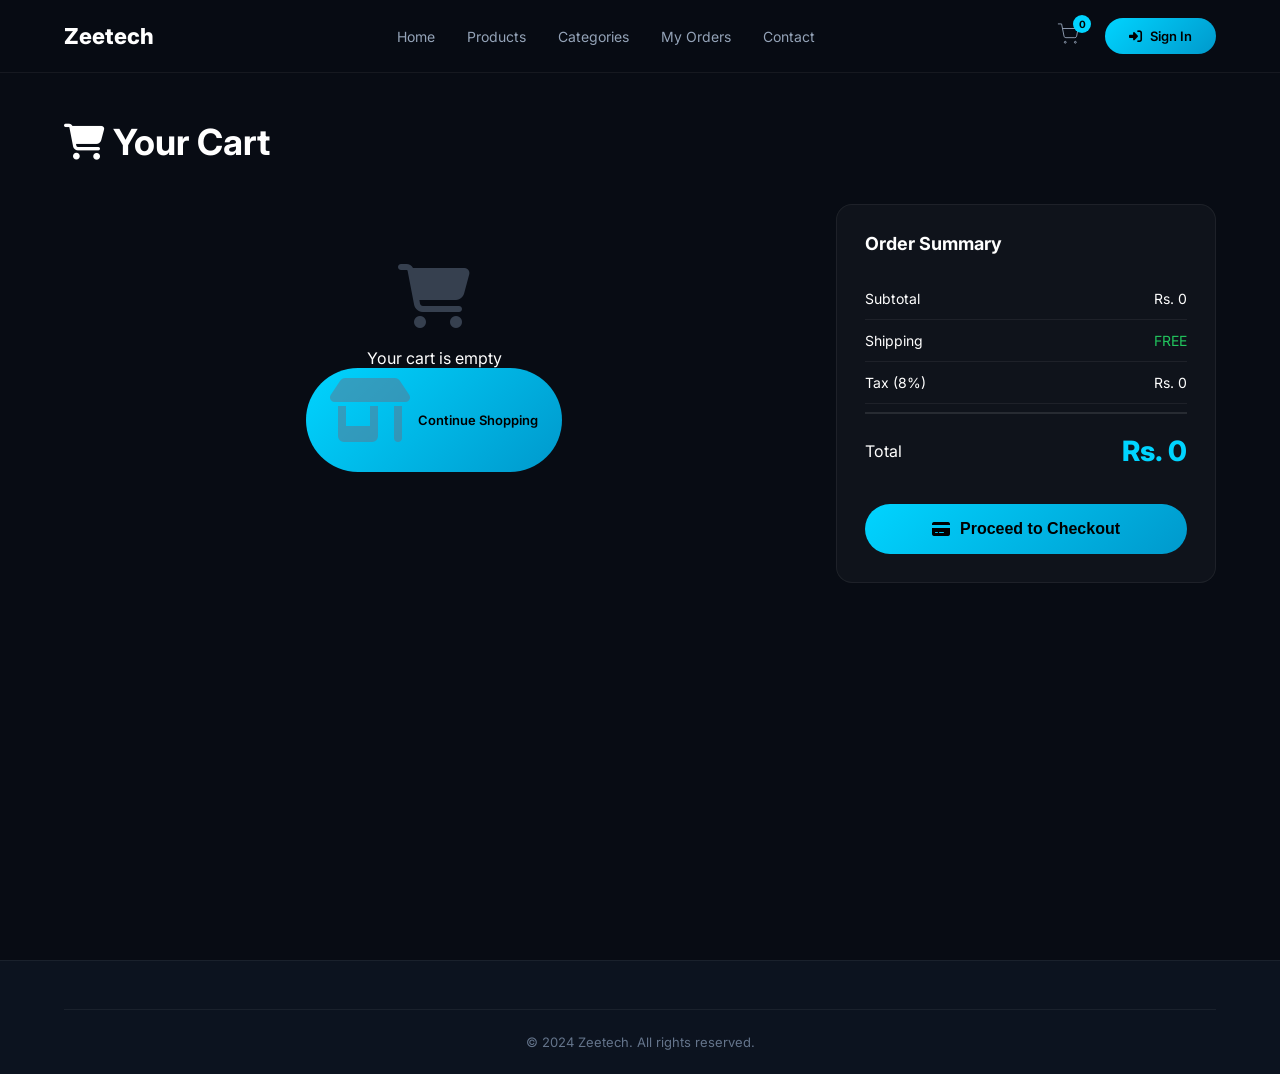
==== cart.html @ bff0a995 "1" ====
<!DOCTYPE html>
<html lang="en">
<head>
  <meta charset="UTF-8">
  <meta name="viewport" content="width=device-width, initial-scale=1.0">
  <title>Cart - Zeetech</title>
  <link rel="preconnect" href="https://fonts.googleapis.com">
  <link href="https://fonts.googleapis.com/css2?family=Inter:wght@400;500;600;700;800&display=swap" rel="stylesheet">
  <link rel="stylesheet" href="https://cdnjs.cloudflare.com/ajax/libs/font-awesome/6.5.1/css/all.min.css">
  <style>
    * {
      margin: 0;
      padding: 0;
      box-sizing: border-box;
    }

    :root {
      --bg-primary: #080c14;
      --accent-cyan: #00d4ff;
      --text-primary: #fff;
      --text-secondary: #94a3b8;
      --text-muted: #64748b;
      --border-subtle: rgba(255, 255, 255, 0.06);
      --border-medium: rgba(255, 255, 255, 0.1);
      --danger: #ef4444;
      --success: #22c55e;
      --radius-md: 12px;
      --radius-lg: 16px;
      --radius-xl: 20px;
      --radius-full: 9999px;
    }

    body {
      font-family: 'Inter', sans-serif;
      background: var(--bg-primary);
      color: var(--text-primary);
      overflow-x: hidden;
    }

    .container {
      max-width: 1200px;
      margin: 0 auto;
      padding: 0 24px;
    }

    /* ===== NAVBAR ===== */
    .navbar {
      position: fixed;
      top: 0;
      left: 0;
      right: 0;
      background: rgba(8, 12, 20, 0.95);
      backdrop-filter: blur(20px);
      border-bottom: 1px solid var(--border-subtle);
      z-index: 1000;
    }

    .navbar-inner {
      display: flex;
      align-items: center;
      justify-content: space-between;
      height: 72px;
    }

    .nav-logo {
      font-size: 22px;
      font-weight: 800;
      color: var(--text-primary);
      text-decoration: none;
    }

    .nav-links {
      display: flex;
      gap: 32px;
      list-style: none;
    }

    .nav-links a {
      font-size: 14px;
      color: var(--text-secondary);
      text-decoration: none;
      transition: color 0.2s;
    }

    .nav-links a:hover {
      color: var(--text-primary);
    }

    .nav-actions {
      display: flex;
      gap: 16px;
      align-items: center;
    }

    .nav-cart {
      position: relative;
      color: var(--text-secondary);
      text-decoration: none;
    }

    .cart-badge {
      position: absolute;
      top: -8px;
      right: -12px;
      width: 18px;
      height: 18px;
      background: var(--accent-cyan);
      color: #000;
      font-size: 10px;
      font-weight: 700;
      border-radius: 50%;
      display: flex;
      align-items: center;
      justify-content: center;
    }

    .btn {
      padding: 10px 24px;
      font-size: 13px;
      font-weight: 600;
      border-radius: var(--radius-full);
      text-decoration: none;
      cursor: pointer;
      transition: all 0.2s;
      border: none;
      display: inline-flex;
      align-items: center;
      gap: 8px;
    }

    .btn-primary {
      background: linear-gradient(135deg, #00d4ff, #0099cc);
      color: #000;
    }

    .btn-primary:hover {
      transform: translateY(-2px);
      box-shadow: 0 6px 20px rgba(0, 212, 255, 0.4);
    }

    /* ===== CART PAGE ===== */
    .cart-page {
      padding: 120px 0 80px;
      min-height: 100vh;
    }

    .cart-header {
      margin-bottom: 40px;
    }

    .cart-header h1 {
      font-size: 36px;
      font-weight: 700;
      margin-bottom: 8px;
    }

    .cart-grid {
      display: grid;
      grid-template-columns: 1fr 380px;
      gap: 32px;
    }

    /* Cart Items */
    .cart-items {
      display: flex;
      flex-direction: column;
      gap: 20px;
    }

    .cart-item {
      display: grid;
      grid-template-columns: 120px 1fr auto;
      gap: 20px;
      background: rgba(255, 255, 255, 0.03);
      border: 1px solid var(--border-subtle);
      border-radius: var(--radius-lg);
      padding: 20px;
      transition: all 0.3s;
    }

    .cart-item:hover {
      background: rgba(255, 255, 255, 0.06);
      border-color: var(--border-medium);
    }

    .cart-item-image {
      width: 120px;
      height: 120px;
      border-radius: var(--radius-md);
      overflow: hidden;
      background: #1a1f2e;
    }

    .cart-item-image img {
      width: 100%;
      height: 100%;
      object-fit: cover;
    }

    .cart-item-details {
      display: flex;
      flex-direction: column;
      justify-content: space-between;
    }

    .cart-item-title {
      font-size: 16px;
      font-weight: 600;
      margin-bottom: 6px;
    }

    .cart-item-price {
      font-size: 20px;
      font-weight: 700;
      color: var(--accent-cyan);
    }

    .cart-item-bottom {
      display: flex;
      justify-content: space-between;
      align-items: center;
      margin-top: 10px;
    }

    .qty-control {
      display: flex;
      background: rgba(255, 255, 255, 0.05);
      border: 1px solid var(--border-subtle);
      border-radius: var(--radius-full);
      overflow: hidden;
    }

    .qty-control button {
      width: 32px;
      height: 32px;
      background: transparent;
      border: none;
      color: var(--text-secondary);
      cursor: pointer;
      font-size: 16px;
    }

    .qty-control button:hover {
      color: var(--text-primary);
      background: rgba(255, 255, 255, 0.05);
    }

    .qty-control span {
      min-width: 32px;
      text-align: center;
      font-size: 14px;
      font-weight: 600;
    }

    .btn-remove {
      width: 36px;
      height: 36px;
      border-radius: var(--radius-md);
      background: transparent;
      border: 1px solid var(--border-subtle);
      color: var(--text-muted);
      cursor: pointer;
      display: flex;
      align-items: center;
      justify-content: center;
    }

    .btn-remove:hover {
      background: rgba(239, 68, 68, 0.1);
      border-color: var(--danger);
      color: var(--danger);
    }

    /* Order Summary */
    .order-summary {
      background: rgba(255, 255, 255, 0.03);
      border: 1px solid var(--border-subtle);
      border-radius: var(--radius-lg);
      padding: 28px;
      position: sticky;
      top: 100px;
    }

    .order-summary h3 {
      font-size: 18px;
      font-weight: 700;
      margin-bottom: 24px;
    }

    .summary-row {
      display: flex;
      justify-content: space-between;
      padding: 12px 0;
      font-size: 14px;
      border-bottom: 1px solid var(--border-subtle);
    }

    .summary-total {
      display: flex;
      justify-content: space-between;
      align-items: center;
      padding: 20px 0;
      margin-top: 8px;
      border-top: 2px solid var(--border-medium);
    }

    .summary-total-value .price {
      font-size: 28px;
      font-weight: 800;
      color: var(--accent-cyan);
    }

    .btn-checkout {
      width: 100%;
      padding: 16px;
      background: linear-gradient(135deg, #00d4ff, #0099cc);
      color: #000;
      border: none;
      border-radius: var(--radius-full);
      font-size: 16px;
      font-weight: 700;
      cursor: pointer;
      margin-top: 16px;
      display: flex;
      align-items: center;
      justify-content: center;
      gap: 10px;
    }

    .btn-checkout:hover {
      transform: translateY(-2px);
      box-shadow: 0 8px 25px rgba(0, 212, 255, 0.4);
    }

    /* ===== PAYMENT MODAL ===== */
    .modal-overlay {
      position: fixed;
      top: 0;
      left: 0;
      width: 100%;
      height: 100%;
      background: rgba(0, 0, 0, 0.85);
      backdrop-filter: blur(10px);
      z-index: 2000;
      display: flex;
      align-items: center;
      justify-content: center;
      opacity: 0;
      visibility: hidden;
      transition: all 0.3s ease;
    }

    .modal-overlay.active {
      opacity: 1;
      visibility: visible;
    }

    .payment-modal {
      background: linear-gradient(135deg, #0d1520 0%, #0a0f1a 100%);
      border: 1px solid var(--border-medium);
      border-radius: 24px;
      max-width: 500px;
      width: 90%;
      max-height: 85vh;
      overflow-y: auto;
      transform: scale(0.9);
      transition: transform 0.3s ease;
    }

    .modal-overlay.active .payment-modal {
      transform: scale(1);
    }

    .modal-header {
      padding: 24px 24px 0 24px;
      text-align: center;
      border-bottom: 1px solid var(--border-subtle);
      padding-bottom: 20px;
    }

    .modal-header h2 {
      font-size: 24px;
      font-weight: 700;
    }

    .modal-header p {
      color: var(--text-secondary);
      font-size: 14px;
      margin-top: 5px;
    }

    .payment-methods {
      padding: 20px 24px;
    }

    .payment-option {
      background: rgba(255, 255, 255, 0.03);
      border: 1px solid var(--border-subtle);
      border-radius: 16px;
      padding: 16px;
      margin-bottom: 12px;
      cursor: pointer;
      transition: all 0.3s;
      display: flex;
      align-items: center;
      gap: 15px;
    }

    .payment-option:hover {
      background: rgba(0, 212, 255, 0.05);
      border-color: var(--accent-cyan);
    }

    .payment-option.selected {
      background: rgba(0, 212, 255, 0.1);
      border-color: var(--accent-cyan);
      box-shadow: 0 0 0 2px rgba(0, 212, 255, 0.2);
    }

    .payment-option-icon {
      width: 50px;
      height: 50px;
      background: rgba(0, 212, 255, 0.1);
      border-radius: 50%;
      display: flex;
      align-items: center;
      justify-content: center;
      font-size: 24px;
    }

    .payment-option-info h4 {
      font-size: 16px;
      font-weight: 600;
      margin-bottom: 4px;
    }

    .payment-option-info p {
      font-size: 12px;
      color: var(--text-muted);
    }

    .radio-custom {
      margin-left: auto;
      width: 20px;
      height: 20px;
      border: 2px solid var(--border-medium);
      border-radius: 50%;
      display: flex;
      align-items: center;
      justify-content: center;
    }

    .payment-option.selected .radio-custom {
      border-color: var(--accent-cyan);
    }

    .payment-option.selected .radio-custom::after {
      content: '';
      width: 10px;
      height: 10px;
      background: var(--accent-cyan);
      border-radius: 50%;
    }

    /* Payment Details Form */
    .payment-details {
      padding: 0 24px 20px 24px;
      display: none;
    }

    .payment-details.active {
      display: block;
    }

    .form-group {
      margin-bottom: 15px;
    }

    .form-group label {
      display: block;
      font-size: 13px;
      font-weight: 500;
      margin-bottom: 6px;
      color: var(--text-secondary);
    }

    .form-group input, .form-group select {
      width: 100%;
      padding: 12px 14px;
      background: rgba(255, 255, 255, 0.05);
      border: 1px solid var(--border-subtle);
      border-radius: 12px;
      color: var(--text-primary);
      font-size: 14px;
      outline: none;
    }

    .form-group input:focus, .form-group select:focus {
      border-color: var(--accent-cyan);
    }

    .card-row {
      display: grid;
      grid-template-columns: 1fr 1fr;
      gap: 12px;
    }

    .modal-buttons {
      padding: 0 24px 28px 24px;
      display: flex;
      gap: 12px;
    }

    .modal-buttons button {
      flex: 1;
      justify-content: center;
    }

    .btn-pay {
      background: linear-gradient(135deg, #00d4ff, #0099cc);
      color: #000;
    }

    .btn-cancel {
      background: transparent;
      border: 1px solid var(--border-medium);
      color: var(--text-primary);
    }

    .btn-cancel:hover {
      background: rgba(255, 255, 255, 0.05);
    }

    /* Success Modal */
    .success-modal {
      text-align: center;
    }

    .success-icon {
      width: 80px;
      height: 80px;
      background: linear-gradient(135deg, #00d4ff, #0099cc);
      border-radius: 50%;
      display: flex;
      align-items: center;
      justify-content: center;
      margin: 0 auto 20px;
    }

    .success-icon i {
      font-size: 45px;
      color: #000;
    }

    /* Empty Cart */
    .empty-cart {
      text-align: center;
      padding: 60px 20px;
    }

    .empty-cart i {
      font-size: 64px;
      color: var(--text-muted);
      margin-bottom: 20px;
      opacity: 0.5;
    }

    .footer {
      background: rgba(13, 19, 32, 0.95);
      border-top: 1px solid var(--border-subtle);
      padding: 48px 0 24px;
      margin-top: 60px;
    }

    .footer-bottom {
      text-align: center;
      color: var(--text-muted);
      font-size: 13px;
      padding-top: 24px;
      border-top: 1px solid var(--border-subtle);
    }

    @keyframes slideIn {
      from { transform: translateX(100px); opacity: 0; }
      to { transform: translateX(0); opacity: 1; }
    }

    @media (max-width: 968px) {
      .cart-grid {
        grid-template-columns: 1fr;
      }
      .nav-links {
        display: none;
      }
    }

    @media (max-width: 640px) {
      .cart-item {
        grid-template-columns: 1fr;
        text-align: center;
      }
      .cart-item-image {
        width: 100%;
        height: 160px;
        margin: 0 auto;
      }
      .cart-item-bottom {
        flex-direction: column;
        gap: 12px;
      }
    }
  </style>
</head>
<body>

  <!-- NAVBAR -->
  <nav class="navbar">
    <div class="container navbar-inner">
      <a href="index.html" class="nav-logo">Zeetech</a>
      <ul class="nav-links">
        <li><a href="index.html">Home</a></li>
        <li><a href="index.html#products">Products</a></li>
        <li><a href="index.html#categories">Categories</a></li>
        <li><a href="orders.html">My Orders</a></li>
        <li><a href="index.html#contact">Contact</a></li>
      </ul>
      <div class="nav-actions">
        <a href="cart.html" class="nav-cart">
          <svg width="22" height="22" viewBox="0 0 24 24" fill="none" stroke="currentColor">
            <circle cx="9" cy="21" r="1"/><circle cx="20" cy="21" r="1"/>
            <path d="M1 1h4l2.68 13.39a2 2 0 0 0 2 1.61h9.72a2 2 0 0 0 2-1.61L23 6H6"/>
          </svg>
          <span class="cart-badge" id="cartBadge">0</span>
        </a>
        <div style="display: flex; align-items: center; gap: 10px;">
          <span id="userNameDisplay" style="color: #00d4ff; font-weight: 500;"></span>
          <a href="login.html" class="btn btn-primary" id="authBtn"><i class="fas fa-sign-in-alt"></i> Sign In</a>
        </div>
      </div>
    </div>
  </nav>

  <!-- CART PAGE -->
  <section class="cart-page">
    <div class="container">
      <div class="cart-header">
        <h1><i class="fas fa-shopping-cart"></i> Your Cart</h1>
      </div>
      <div class="cart-grid">
        <div class="cart-items" id="cartContainer"></div>
        <div class="order-summary">
          <h3>Order Summary</h3>
          <div class="summary-row"><span>Subtotal</span><span id="subtotal">Rs. 0</span></div>
          <div class="summary-row"><span>Shipping</span><span style="color:var(--success)">FREE</span></div>
          <div class="summary-row"><span>Tax (8%)</span><span id="tax">Rs. 0</span></div>
          <div class="summary-total"><span>Total</span><div class="summary-total-value"><div class="price" id="total">Rs. 0</div></div></div>
          <button class="btn-checkout" id="checkoutBtn"><i class="fas fa-credit-card"></i> Proceed to Checkout</button>
        </div>
      </div>
    </div>
  </section>

  <!-- PAYMENT MODAL -->
  <div class="modal-overlay" id="paymentModal">
    <div class="payment-modal">
      <div class="modal-header">
        <h2><i class="fas fa-wallet"></i> Select Payment Method</h2>
        <p>Choose your preferred payment option</p>
      </div>
      
      <div class="payment-methods">
        <div class="payment-option" data-method="cod">
          <div class="payment-option-icon"><i class="fas fa-money-bill-wave"></i></div>
          <div class="payment-option-info">
            <h4>Cash on Delivery</h4>
            <p>Pay when you receive your order</p>
          </div>
          <div class="radio-custom"></div>
        </div>
        
        <div class="payment-option" data-method="easypaisa">
          <div class="payment-option-icon"><i class="fas fa-mobile-alt"></i></div>
          <div class="payment-option-info">
            <h4>EasyPaisa / JazzCash</h4>
            <p>Pay via mobile wallet</p>
          </div>
          <div class="radio-custom"></div>
        </div>
        
        <div class="payment-option" data-method="bank">
          <div class="payment-option-icon"><i class="fas fa-university"></i></div>
          <div class="payment-option-info">
            <h4>Bank Transfer</h4>
            <p>Direct bank transfer</p>
          </div>
          <div class="radio-custom"></div>
        </div>
        
        <div class="payment-option" data-method="card">
          <div class="payment-option-icon"><i class="fas fa-credit-card"></i></div>
          <div class="payment-option-info">
            <h4>Credit / Debit Card</h4>
            <p>Visa, Mastercard, UnionPay</p>
          </div>
          <div class="radio-custom"></div>
        </div>
      </div>
      
      <!-- EasyPaisa Details -->
      <div class="payment-details" id="easypaisaDetails">
        <div class="form-group">
          <label>EasyPaisa / JazzCash Number</label>
          <input type="tel" id="mobileNumber" placeholder="03XX-XXXXXXX">
        </div>
      </div>
      
      <!-- Bank Transfer Details -->
      <div class="payment-details" id="bankDetails">
        <div class="form-group">
          <label>Account Holder Name</label>
          <input type="text" id="accountName" placeholder="Enter account holder name">
        </div>
        <div class="form-group">
          <label>Bank Name</label>
          <select id="bankName">
            <option value="">Select Bank</option>
            <option value="HBL">Habib Bank Limited (HBL)</option>
            <option value="UBL">United Bank Limited (UBL)</option>
            <option value="MCB">MCB Bank</option>
            <option value="Allied">Allied Bank</option>
            <option value="Meezan">Meezan Bank</option>
            <option value="Alfalah">Bank Alfalah</option>
          </select>
        </div>
        <div class="form-group">
          <label>Account Number</label>
          <input type="text" id="accountNumber" placeholder="Enter account number">
        </div>
      </div>
      
      <!-- Card Details -->
      <div class="payment-details" id="cardDetails">
        <div class="form-group">
          <label>Card Number</label>
          <input type="text" id="cardNumber" placeholder="1234 5678 9012 3456" maxlength="19">
        </div>
        <div class="card-row">
          <div class="form-group">
            <label>Expiry Date</label>
            <input type="text" id="expiryDate" placeholder="MM/YY">
          </div>
          <div class="form-group">
            <label>CVV</label>
            <input type="password" id="cvv" placeholder="123" maxlength="3">
          </div>
        </div>
        <div class="form-group">
          <label>Card Holder Name</label>
          <input type="text" id="cardHolderName" placeholder="As on card">
        </div>
      </div>
      
      <div class="modal-buttons">
        <button class="btn btn-cancel" id="cancelPaymentBtn">Cancel</button>
        <button class="btn btn-pay" id="confirmPaymentBtn"><i class="fas fa-check-circle"></i> Confirm Order</button>
      </div>
    </div>
  </div>

  <!-- SUCCESS MODAL -->
  <div class="modal-overlay" id="successModal">
    <div class="payment-modal success-modal">
      <div class="modal-header">
        <div class="success-icon"><i class="fas fa-check"></i></div>
        <h2>Order Placed Successfully! 🎉</h2>
        <p>Thank you for shopping with Zeetech</p>
      </div>
      <div id="successOrderDetails" style="padding: 0 24px;"></div>
      <div class="delivery-info" style="margin: 0 24px 20px 24px; padding: 15px; background: rgba(34,197,94,0.1); border-radius: 12px;">
        <i class="fas fa-truck" style="color:#22c55e"></i>
        <p style="margin-top: 8px;"><strong>Free Delivery</strong> — Your order will be delivered within <strong>3-5 business days</strong></p>
      </div>
      <div class="modal-buttons" style="margin-bottom: 28px;">
        <button class="btn btn-pay" id="continueShoppingBtn"><i class="fas fa-shopping-cart"></i> Continue Shopping</button>
        <button class="btn btn-cancel" id="viewOrdersBtn"><i class="fas fa-box"></i> My Orders</button>
      </div>
    </div>
  </div>

  <footer class="footer">
    <div class="container">
      <div class="footer-bottom">&copy; 2024 Zeetech. All rights reserved.</div>
    </div>
  </footer>

  <script>
    // ===== USER PROFILE =====
    function updateUserProfile() {
      const loggedInUser = JSON.parse(localStorage.getItem('zeetech_logged_in'));
      const userNameSpan = document.getElementById('userNameDisplay');
      const authBtn = document.getElementById('authBtn');
      if (loggedInUser && loggedInUser.isLoggedIn) {
        userNameSpan.innerHTML = `<i class="fas fa-user-circle"></i> ${loggedInUser.name}`;
        authBtn.innerHTML = '<i class="fas fa-sign-out-alt"></i> Logout';
        authBtn.onclick = function(e) {
          e.preventDefault();
          localStorage.removeItem('zeetech_logged_in');
          showToast('Logged out successfully!');
          setTimeout(() => window.location.href = 'index.html', 1500);
        };
      } else {
        userNameSpan.innerHTML = '';
        authBtn.innerHTML = '<i class="fas fa-sign-in-alt"></i> Sign In';
        authBtn.href = 'login.html';
        authBtn.onclick = null;
      }
    }
    updateUserProfile();

    // ===== CART SYSTEM =====
    let cart = JSON.parse(localStorage.getItem('zeetech_cart')) || [];
    let selectedPaymentMethod = null;

    function saveCart() { localStorage.setItem('zeetech_cart', JSON.stringify(cart)); updateCartBadge(); }
    function updateCartBadge() { const b = document.getElementById('cartBadge'); if(b) b.textContent = cart.reduce((s,i)=>s+i.qty,0); }
    
    function showToast(msg, type='success') {
      const t = document.createElement('div');
      t.innerHTML = `<i class="fas ${type==='error'?'fa-exclamation-circle':'fa-check-circle'}"></i> ${msg}`;
      t.style.cssText = `position:fixed; bottom:24px; right:24px; background:${type==='error'?'#ef4444':'linear-gradient(135deg,#00d4ff,#0099cc)'}; color:${type==='error'?'#fff':'#000'}; padding:14px 24px; border-radius:12px; font-weight:600; z-index:10000; animation:slideIn 0.3s ease;`;
      document.body.appendChild(t);
      setTimeout(()=>t.remove(),3000);
    }

    function updateTotals() {
      let sub = cart.reduce((s,i)=>s+(i.price*i.qty),0);
      let tax = sub * 0.08;
      let total = sub + tax;
      document.getElementById('subtotal').innerHTML = `Rs. ${sub.toLocaleString()}`;
      document.getElementById('tax').innerHTML = `Rs. ${tax.toLocaleString()}`;
      document.getElementById('total').innerHTML = `Rs. ${total.toLocaleString()}`;
    }

    function renderCart() {
      const container = document.getElementById('cartContainer');
      if(!container) return;
      if(cart.length===0) {
        container.innerHTML = `<div class="empty-cart"><i class="fas fa-shopping-cart"></i><p>Your cart is empty</p><a href="index.html#products" class="btn btn-primary"><i class="fas fa-shop"></i> Continue Shopping</a></div>`;
        updateTotals(); return;
      }
      container.innerHTML = cart.map((item,idx)=>`
        <div class="cart-item">
          <div class="cart-item-image"><img src="${item.image || 'https://images.unsplash.com/photo-1571175443880-49e1d58b2c63?w=200&h=200&fit=crop'}"></div>
          <div class="cart-item-details">
            <div><h3 class="cart-item-title">${item.name}</h3><div class="cart-item-price">Rs. ${(item.price*item.qty).toLocaleString()}</div></div>
            <div class="cart-item-bottom"><div class="qty-control"><button onclick="updateQty(${idx},-1)">−</button><span>${item.qty}</span><button onclick="updateQty(${idx},1)">+</button></div><button class="btn-remove" onclick="removeItem(${idx})"><i class="fas fa-trash"></i></button></div>
          </div>
        </div>
      `).join('');
      updateTotals();
    }

    function updateQty(idx,delta) { let q=cart[idx].qty+delta; if(q<1) q=1; cart[idx].qty=q; saveCart(); renderCart(); }
    function removeItem(idx) { cart.splice(idx,1); saveCart(); renderCart(); showToast('Item removed'); }

    // ===== PAYMENT GATEWAY =====
    const paymentModal = document.getElementById('paymentModal');
    const successModal = document.getElementById('successModal');
    
    function openPaymentModal() {
      if(cart.length===0) { showToast('Cart is empty','error'); return; }
      paymentModal.classList.add('active');
    }
    
    function closePaymentModal() { paymentModal.classList.remove('active'); selectedPaymentMethod=null; document.querySelectorAll('.payment-option').forEach(o=>o.classList.remove('selected')); document.querySelectorAll('.payment-details').forEach(d=>d.classList.remove('active')); }
    function closeSuccessModal() { successModal.classList.remove('active'); }
    
    // Payment option selection
    document.querySelectorAll('.payment-option').forEach(opt => {
      opt.addEventListener('click', () => {
        document.querySelectorAll('.payment-option').forEach(o=>o.classList.remove('selected'));
        opt.classList.add('selected');
        selectedPaymentMethod = opt.dataset.method;
        document.querySelectorAll('.payment-details').forEach(d=>d.classList.remove('active'));
        if(selectedPaymentMethod === 'easypaisa') document.getElementById('easypaisaDetails').classList.add('active');
        else if(selectedPaymentMethod === 'bank') document.getElementById('bankDetails').classList.add('active');
        else if(selectedPaymentMethod === 'card') document.getElementById('cardDetails').classList.add('active');
      });
    });
    
    document.getElementById('cancelPaymentBtn')?.addEventListener('click', closePaymentModal);
    
    function saveOrder(orderData) {
      const orders = JSON.parse(localStorage.getItem('zeetech_orders')) || [];
      const newOrder = {
        orderId: 'ZET-' + Date.now().toString().slice(-8),
        date: new Date().toLocaleString(),
        paymentMethod: orderData.paymentMethod,
        items: orderData.items,
        subtotal: orderData.subtotal,
        tax: orderData.tax,
        total: orderData.total,
        status: 'Processing'
      };
      orders.unshift(newOrder);
      localStorage.setItem('zeetech_orders', JSON.stringify(orders));
    }
    
    function showSuccessModal(orderData) {
      const detailsDiv = document.getElementById('successOrderDetails');
      detailsDiv.innerHTML = `
        <div style="background:rgba(0,212,255,0.05); border-radius:16px; padding:20px; margin-bottom:15px;">
          <div style="display:flex; justify-content:space-between; margin-bottom:10px;"><span>Order ID:</span><strong style="color:#00d4ff">${orderData.orderId}</strong></div>
          <div style="display:flex; justify-content:space-between; margin-bottom:10px;"><span>Payment Method:</span><strong>${orderData.paymentMethod}</strong></div>
          <div style="display:flex; justify-content:space-between;"><span>Total Amount:</span><strong style="color:#00d4ff; font-size:20px;">Rs. ${orderData.total.toLocaleString()}</strong></div>
        </div>
      `;
      successModal.classList.add('active');
    }
    
    function confirmPayment() {
      if(!selectedPaymentMethod) { showToast('Please select a payment method','error'); return; }
      
      // Validate based on method
      if(selectedPaymentMethod === 'easypaisa') {
        const mobile = document.getElementById('mobileNumber').value;
        if(!mobile || mobile.length<10) { showToast('Please enter valid mobile number','error'); return; }
      }
      if(selectedPaymentMethod === 'bank') {
        const accName = document.getElementById('accountName').value;
        const bankName = document.getElementById('bankName').value;
        const accNum = document.getElementById('accountNumber').value;
        if(!accName || !bankName || !accNum) { showToast('Please fill all bank details','error'); return; }
      }
      if(selectedPaymentMethod === 'card') {
        const cardNum = document.getElementById('cardNumber').value;
        const expiry = document.getElementById('expiryDate').value;
        const cvv = document.getElementById('cvv').value;
        const holderName = document.getElementById('cardHolderName').value;
        if(!cardNum || !expiry || !cvv || !holderName) { showToast('Please fill all card details','error'); return; }
      }
      
      // Process order
      const subtotal = cart.reduce((s,i)=>s+(i.price*i.qty),0);
      const tax = subtotal * 0.08;
      const total = subtotal + tax;
      
      const paymentMethodNames = { cod:'Cash on Delivery', easypaisa:'EasyPaisa / JazzCash', bank:'Bank Transfer', card:'Credit/Debit Card' };
      
      const orderData = {
        orderId: 'ZET-' + Date.now().toString().slice(-8),
        date: new Date().toLocaleString(),
        paymentMethod: paymentMethodNames[selectedPaymentMethod],
        items: cart.map(i => ({ id:i.id, name:i.name, qty:i.qty, price:i.price, image:i.image })),
        subtotal: subtotal,
        tax: tax,
        total: total
      };
      
      saveOrder(orderData);
      
      // Clear cart
      cart = [];
      saveCart();
      renderCart();
      
      closePaymentModal();
      showSuccessModal(orderData);
      
      // Clear form fields
      document.getElementById('mobileNumber').value = '';
      document.getElementById('accountName').value = '';
      document.getElementById('bankName').value = '';
      document.getElementById('accountNumber').value = '';
      document.getElementById('cardNumber').value = '';
      document.getElementById('expiryDate').value = '';
      document.getElementById('cvv').value = '';
      document.getElementById('cardHolderName').value = '';
    }
    
    document.getElementById('confirmPaymentBtn')?.addEventListener('click', confirmPayment);
    document.getElementById('continueShoppingBtn')?.addEventListener('click', () => { closeSuccessModal(); window.location.href = 'index.html'; });
    document.getElementById('viewOrdersBtn')?.addEventListener('click', () => { closeSuccessModal(); window.location.href = 'orders.html'; });
    document.getElementById('checkoutBtn')?.addEventListener('click', openPaymentModal);
    
    // Card number formatting
    document.getElementById('cardNumber')?.addEventListener('input', function(e) {
      let val = e.target.value.replace(/\s/g, '');
      if(val.length > 16) val = val.slice(0,16);
      val = val.replace(/(\d{4})/g, '$1 ').trim();
      e.target.value = val;
    });
    
    document.getElementById('expiryDate')?.addEventListener('input', function(e) {
      let val = e.target.value.replace(/\//g, '');
      if(val.length >= 2) val = val.slice(0,2) + '/' + val.slice(2,4);
      e.target.value = val.slice(0,5);
    });
    
    document.getElementById('cvv')?.addEventListener('input', function(e) {
      if(e.target.value.length > 3) e.target.value = e.target.value.slice(0,3);
    });
    
    // Close modal on outside click
    paymentModal.addEventListener('click', (e) => { if(e.target === paymentModal) closePaymentModal(); });
    successModal.addEventListener('click', (e) => { if(e.target === successModal) closeSuccessModal(); });
    
    // Initialize
    renderCart();
    updateCartBadge();
  </script>
</body>
</html>
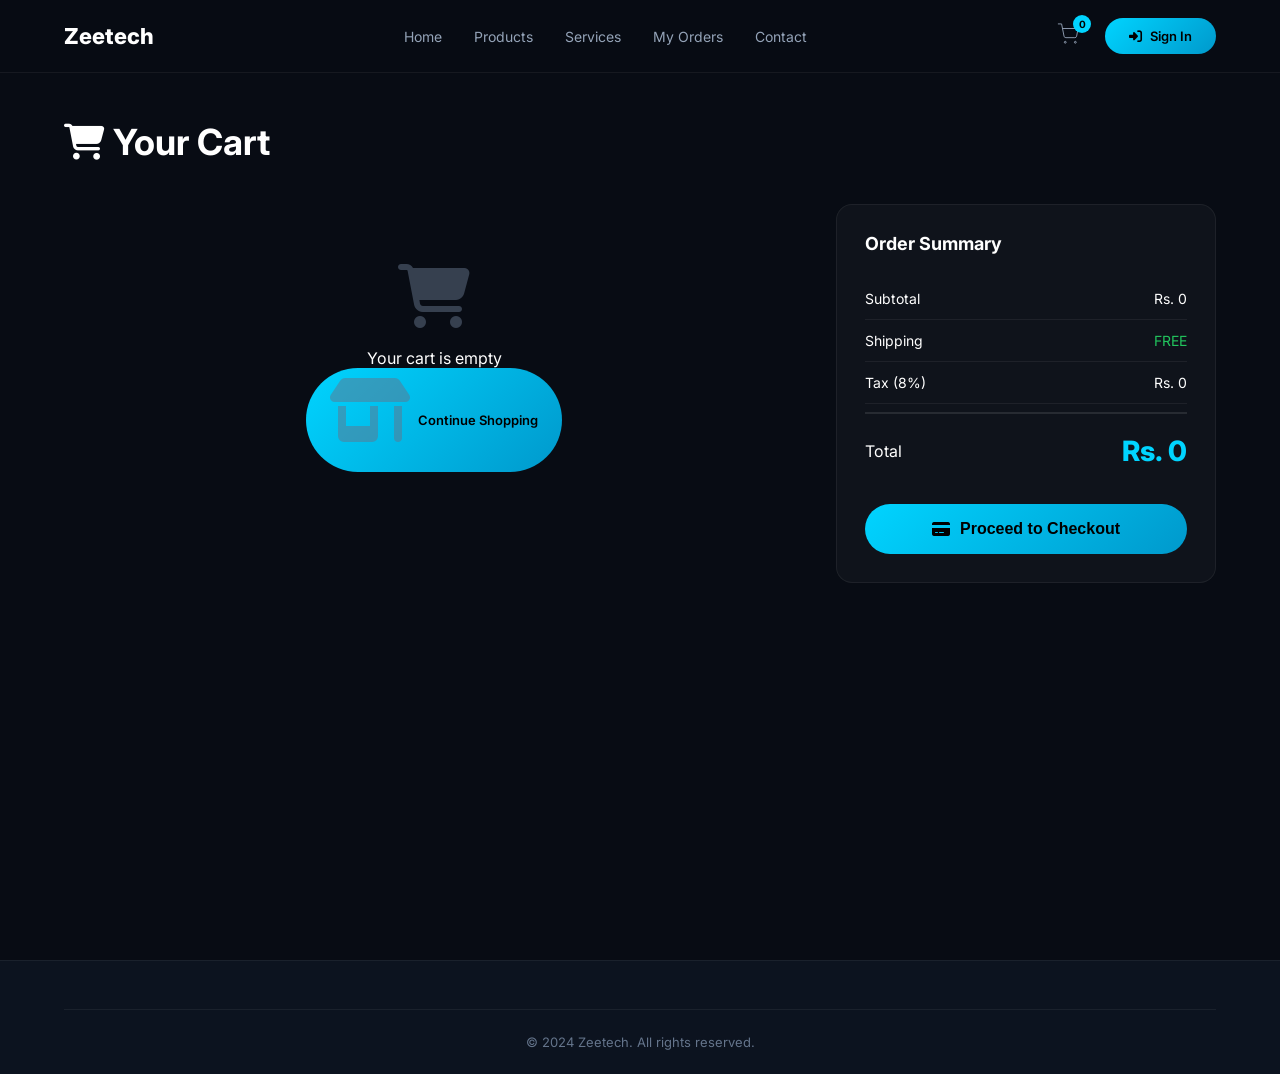
==== commit 60f718b3: "2" ====
--- a/cart.html
+++ b/cart.html
@@ -620,7 +620,7 @@
       <ul class="nav-links">
         <li><a href="index.html">Home</a></li>
         <li><a href="index.html#products">Products</a></li>
-        <li><a href="index.html#categories">Categories</a></li>
+        <li><a href="index.html#services">Services</a></li>
         <li><a href="orders.html">My Orders</a></li>
         <li><a href="index.html#contact">Contact</a></li>
       </ul>
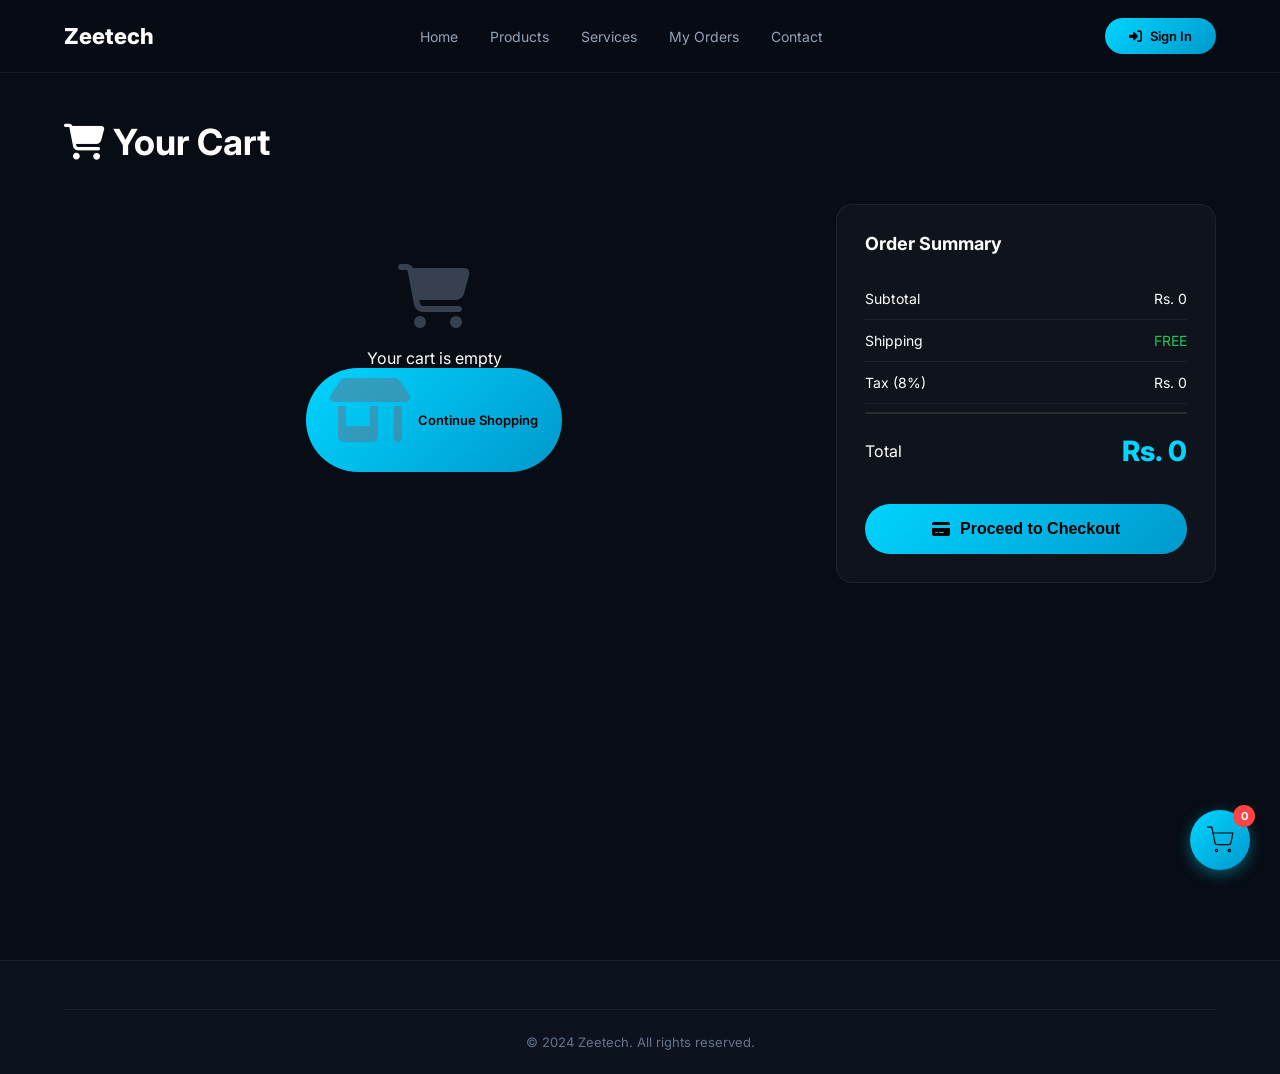
==== commit bab04ef7: "3" ====
--- a/cart.html
+++ b/cart.html
@@ -8,20 +8,15 @@
   <link href="https://fonts.googleapis.com/css2?family=Inter:wght@400;500;600;700;800&display=swap" rel="stylesheet">
   <link rel="stylesheet" href="https://cdnjs.cloudflare.com/ajax/libs/font-awesome/6.5.1/css/all.min.css">
   <style>
-    * {
-      margin: 0;
-      padding: 0;
-      box-sizing: border-box;
-    }
-
+    * { margin: 0; padding: 0; box-sizing: border-box; }
     :root {
       --bg-primary: #080c14;
       --accent-cyan: #00d4ff;
-      --text-primary: #fff;
+      --text-primary: #ffffff;
       --text-secondary: #94a3b8;
       --text-muted: #64748b;
-      --border-subtle: rgba(255, 255, 255, 0.06);
-      --border-medium: rgba(255, 255, 255, 0.1);
+      --border-subtle: rgba(255,255,255,0.06);
+      --border-medium: rgba(255,255,255,0.1);
       --danger: #ef4444;
       --success: #22c55e;
       --radius-md: 12px;
@@ -29,586 +24,195 @@
       --radius-xl: 20px;
       --radius-full: 9999px;
     }
-
-    body {
-      font-family: 'Inter', sans-serif;
-      background: var(--bg-primary);
-      color: var(--text-primary);
-      overflow-x: hidden;
-    }
-
-    .container {
-      max-width: 1200px;
-      margin: 0 auto;
-      padding: 0 24px;
-    }
+    body { font-family: 'Inter', sans-serif; background: var(--bg-primary); color: var(--text-primary); overflow-x: hidden; }
+    .container { max-width: 1200px; margin: 0 auto; padding: 0 24px; }
 
     /* ===== NAVBAR ===== */
-    .navbar {
-      position: fixed;
-      top: 0;
-      left: 0;
-      right: 0;
-      background: rgba(8, 12, 20, 0.95);
-      backdrop-filter: blur(20px);
-      border-bottom: 1px solid var(--border-subtle);
-      z-index: 1000;
-    }
-
-    .navbar-inner {
-      display: flex;
-      align-items: center;
-      justify-content: space-between;
-      height: 72px;
-    }
-
-    .nav-logo {
-      font-size: 22px;
-      font-weight: 800;
-      color: var(--text-primary);
-      text-decoration: none;
-    }
-
-    .nav-links {
-      display: flex;
-      gap: 32px;
-      list-style: none;
-    }
-
-    .nav-links a {
-      font-size: 14px;
-      color: var(--text-secondary);
-      text-decoration: none;
-      transition: color 0.2s;
-    }
-
-    .nav-links a:hover {
-      color: var(--text-primary);
-    }
-
-    .nav-actions {
-      display: flex;
-      gap: 16px;
-      align-items: center;
-    }
-
-    .nav-cart {
-      position: relative;
-      color: var(--text-secondary);
-      text-decoration: none;
-    }
-
-    .cart-badge {
-      position: absolute;
-      top: -8px;
-      right: -12px;
-      width: 18px;
-      height: 18px;
-      background: var(--accent-cyan);
-      color: #000;
-      font-size: 10px;
-      font-weight: 700;
-      border-radius: 50%;
-      display: flex;
-      align-items: center;
-      justify-content: center;
-    }
-
-    .btn {
-      padding: 10px 24px;
-      font-size: 13px;
-      font-weight: 600;
-      border-radius: var(--radius-full);
-      text-decoration: none;
-      cursor: pointer;
-      transition: all 0.2s;
-      border: none;
-      display: inline-flex;
-      align-items: center;
-      gap: 8px;
-    }
-
-    .btn-primary {
-      background: linear-gradient(135deg, #00d4ff, #0099cc);
-      color: #000;
-    }
-
-    .btn-primary:hover {
-      transform: translateY(-2px);
-      box-shadow: 0 6px 20px rgba(0, 212, 255, 0.4);
-    }
+    .navbar { position: fixed; top: 0; left: 0; right: 0; background: rgba(8,12,20,0.95); backdrop-filter: blur(20px); border-bottom: 1px solid var(--border-subtle); z-index: 1000; }
+    .navbar-inner { display: flex; align-items: center; justify-content: space-between; height: 72px; }
+    .nav-logo { font-size: 22px; font-weight: 800; color: var(--text-primary); text-decoration: none; }
+    .nav-links { display: flex; gap: 32px; list-style: none; }
+    .nav-links a { font-size: 14px; color: var(--text-secondary); text-decoration: none; transition: color 0.2s; }
+    .nav-links a:hover { color: var(--text-primary); }
+    .menu-toggle { display: none; background: transparent; border: none; cursor: pointer; padding: 10px; z-index: 1001; }
+    .menu-toggle span { display: block; width: 25px; height: 2px; background: var(--text-primary); margin: 5px 0; transition: 0.3s; }
+    .menu-toggle.active span:nth-child(1) { transform: rotate(45deg) translate(5px,5px); }
+    .menu-toggle.active span:nth-child(2) { opacity: 0; }
+    .menu-toggle.active span:nth-child(3) { transform: rotate(-45deg) translate(7px,-6px); }
+    .mobile-nav { position: fixed; top: 72px; left: -100%; width: 80%; max-width: 300px; height: calc(100vh - 72px); background: rgba(8,12,20,0.98); backdrop-filter: blur(20px); border-right: 1px solid var(--border-subtle); transition: left 0.3s ease; z-index: 999; padding: 30px 20px; display: flex; flex-direction: column; }
+    .mobile-nav.active { left: 0; }
+    .mobile-nav ul { list-style: none; flex: 1; }
+    .mobile-nav li { margin-bottom: 20px; }
+    .mobile-nav a { color: var(--text-secondary); text-decoration: none; font-size: 16px; font-weight: 500; display: block; padding: 8px 0; transition: color 0.2s; }
+    .mobile-nav a:hover { color: var(--accent-cyan); }
+    .mobile-user-info { padding: 20px 0; margin-bottom: 20px; border-bottom: 1px solid var(--border-subtle); text-align: center; }
+    .mobile-user-avatar { width: 60px; height: 60px; background: linear-gradient(135deg, #00d4ff, #0099cc); border-radius: 50%; display: flex; align-items: center; justify-content: center; margin: 0 auto 10px; }
+    .mobile-user-avatar i { font-size: 30px; color: #000; }
+    .mobile-user-name { font-size: 16px; font-weight: 600; color: var(--text-primary); }
+    .mobile-user-email { font-size: 12px; color: var(--text-muted); margin-top: 4px; }
+    .mobile-logout-btn { background: rgba(239,68,68,0.1); border: 1px solid var(--danger); color: var(--danger); padding: 12px 20px; border-radius: 30px; font-size: 14px; font-weight: 600; cursor: pointer; width: 100%; text-align: center; margin-top: 20px; }
+    .mobile-login-btn { background: linear-gradient(135deg, #00d4ff, #0099cc); color: #000; padding: 12px 20px; border-radius: 30px; font-size: 14px; font-weight: 600; width: 100%; text-align: center; display: block; text-decoration: none; }
+    .mobile-nav-overlay { position: fixed; top: 72px; left: 0; width: 100%; height: calc(100vh - 72px); background: rgba(0,0,0,0.5); z-index: 998; opacity: 0; visibility: hidden; transition: 0.3s; }
+    .mobile-nav-overlay.active { opacity: 1; visibility: visible; }
+    .desktop-user-actions { display: flex; align-items: center; gap: 16px; }
+    .btn { padding: 10px 24px; font-size: 13px; font-weight: 600; border-radius: var(--radius-full); text-decoration: none; cursor: pointer; transition: all 0.2s; border: none; display: inline-flex; align-items: center; gap: 8px; }
+    .btn-primary { background: linear-gradient(135deg, #00d4ff, #0099cc); color: #000; }
+    .btn-primary:hover { transform: translateY(-2px); box-shadow: 0 6px 20px rgba(0,212,255,0.4); }
+    .floating-cart { position: fixed; bottom: 30px; right: 30px; width: 60px; height: 60px; background: linear-gradient(135deg, #00d4ff, #0099cc); border-radius: 50%; display: flex; align-items: center; justify-content: center; z-index: 999; cursor: pointer; box-shadow: 0 4px 15px rgba(0,212,255,0.4); transition: all 0.3s; text-decoration: none; }
+    .floating-cart:hover { transform: scale(1.1); box-shadow: 0 6px 25px rgba(0,212,255,0.6); }
+    .floating-cart svg { width: 28px; height: 28px; color: #000; }
+    .floating-cart .cart-badge { position: absolute; top: -5px; right: -5px; background: #ff4444; color: white; width: 22px; height: 22px; border-radius: 50%; display: flex; align-items: center; justify-content: center; font-size: 11px; font-weight: 700; }
 
     /* ===== CART PAGE ===== */
-    .cart-page {
-      padding: 120px 0 80px;
-      min-height: 100vh;
-    }
-
-    .cart-header {
-      margin-bottom: 40px;
-    }
-
-    .cart-header h1 {
-      font-size: 36px;
-      font-weight: 700;
-      margin-bottom: 8px;
-    }
-
-    .cart-grid {
-      display: grid;
-      grid-template-columns: 1fr 380px;
-      gap: 32px;
-    }
-
-    /* Cart Items */
-    .cart-items {
-      display: flex;
-      flex-direction: column;
-      gap: 20px;
-    }
-
-    .cart-item {
-      display: grid;
-      grid-template-columns: 120px 1fr auto;
-      gap: 20px;
-      background: rgba(255, 255, 255, 0.03);
-      border: 1px solid var(--border-subtle);
-      border-radius: var(--radius-lg);
-      padding: 20px;
-      transition: all 0.3s;
-    }
-
-    .cart-item:hover {
-      background: rgba(255, 255, 255, 0.06);
-      border-color: var(--border-medium);
-    }
-
-    .cart-item-image {
-      width: 120px;
-      height: 120px;
-      border-radius: var(--radius-md);
-      overflow: hidden;
-      background: #1a1f2e;
-    }
-
-    .cart-item-image img {
-      width: 100%;
-      height: 100%;
-      object-fit: cover;
-    }
-
-    .cart-item-details {
-      display: flex;
-      flex-direction: column;
-      justify-content: space-between;
-    }
-
-    .cart-item-title {
-      font-size: 16px;
-      font-weight: 600;
-      margin-bottom: 6px;
-    }
-
-    .cart-item-price {
-      font-size: 20px;
-      font-weight: 700;
-      color: var(--accent-cyan);
-    }
-
-    .cart-item-bottom {
-      display: flex;
-      justify-content: space-between;
-      align-items: center;
-      margin-top: 10px;
-    }
-
-    .qty-control {
-      display: flex;
-      background: rgba(255, 255, 255, 0.05);
-      border: 1px solid var(--border-subtle);
-      border-radius: var(--radius-full);
-      overflow: hidden;
-    }
-
-    .qty-control button {
-      width: 32px;
-      height: 32px;
-      background: transparent;
-      border: none;
-      color: var(--text-secondary);
-      cursor: pointer;
-      font-size: 16px;
-    }
-
-    .qty-control button:hover {
-      color: var(--text-primary);
-      background: rgba(255, 255, 255, 0.05);
-    }
-
-    .qty-control span {
-      min-width: 32px;
-      text-align: center;
-      font-size: 14px;
-      font-weight: 600;
-    }
-
-    .btn-remove {
-      width: 36px;
-      height: 36px;
-      border-radius: var(--radius-md);
-      background: transparent;
-      border: 1px solid var(--border-subtle);
-      color: var(--text-muted);
-      cursor: pointer;
-      display: flex;
-      align-items: center;
-      justify-content: center;
-    }
-
-    .btn-remove:hover {
-      background: rgba(239, 68, 68, 0.1);
-      border-color: var(--danger);
-      color: var(--danger);
-    }
-
-    /* Order Summary */
-    .order-summary {
-      background: rgba(255, 255, 255, 0.03);
-      border: 1px solid var(--border-subtle);
-      border-radius: var(--radius-lg);
-      padding: 28px;
-      position: sticky;
-      top: 100px;
-    }
-
-    .order-summary h3 {
-      font-size: 18px;
-      font-weight: 700;
-      margin-bottom: 24px;
-    }
-
-    .summary-row {
-      display: flex;
-      justify-content: space-between;
-      padding: 12px 0;
-      font-size: 14px;
-      border-bottom: 1px solid var(--border-subtle);
-    }
-
-    .summary-total {
-      display: flex;
-      justify-content: space-between;
-      align-items: center;
-      padding: 20px 0;
-      margin-top: 8px;
-      border-top: 2px solid var(--border-medium);
-    }
-
-    .summary-total-value .price {
-      font-size: 28px;
-      font-weight: 800;
-      color: var(--accent-cyan);
-    }
-
-    .btn-checkout {
-      width: 100%;
-      padding: 16px;
-      background: linear-gradient(135deg, #00d4ff, #0099cc);
-      color: #000;
-      border: none;
-      border-radius: var(--radius-full);
-      font-size: 16px;
-      font-weight: 700;
-      cursor: pointer;
-      margin-top: 16px;
-      display: flex;
-      align-items: center;
-      justify-content: center;
-      gap: 10px;
-    }
-
-    .btn-checkout:hover {
-      transform: translateY(-2px);
-      box-shadow: 0 8px 25px rgba(0, 212, 255, 0.4);
-    }
-
-    /* ===== PAYMENT MODAL ===== */
-    .modal-overlay {
-      position: fixed;
-      top: 0;
-      left: 0;
-      width: 100%;
-      height: 100%;
-      background: rgba(0, 0, 0, 0.85);
-      backdrop-filter: blur(10px);
-      z-index: 2000;
-      display: flex;
-      align-items: center;
-      justify-content: center;
-      opacity: 0;
-      visibility: hidden;
-      transition: all 0.3s ease;
-    }
-
-    .modal-overlay.active {
-      opacity: 1;
-      visibility: visible;
-    }
-
-    .payment-modal {
-      background: linear-gradient(135deg, #0d1520 0%, #0a0f1a 100%);
-      border: 1px solid var(--border-medium);
-      border-radius: 24px;
-      max-width: 500px;
-      width: 90%;
-      max-height: 85vh;
-      overflow-y: auto;
-      transform: scale(0.9);
-      transition: transform 0.3s ease;
-    }
-
-    .modal-overlay.active .payment-modal {
-      transform: scale(1);
-    }
-
-    .modal-header {
-      padding: 24px 24px 0 24px;
-      text-align: center;
-      border-bottom: 1px solid var(--border-subtle);
-      padding-bottom: 20px;
-    }
-
-    .modal-header h2 {
-      font-size: 24px;
-      font-weight: 700;
-    }
-
-    .modal-header p {
-      color: var(--text-secondary);
-      font-size: 14px;
-      margin-top: 5px;
-    }
-
-    .payment-methods {
-      padding: 20px 24px;
-    }
-
-    .payment-option {
-      background: rgba(255, 255, 255, 0.03);
-      border: 1px solid var(--border-subtle);
-      border-radius: 16px;
-      padding: 16px;
-      margin-bottom: 12px;
-      cursor: pointer;
-      transition: all 0.3s;
-      display: flex;
-      align-items: center;
-      gap: 15px;
-    }
-
-    .payment-option:hover {
-      background: rgba(0, 212, 255, 0.05);
-      border-color: var(--accent-cyan);
-    }
-
-    .payment-option.selected {
-      background: rgba(0, 212, 255, 0.1);
-      border-color: var(--accent-cyan);
-      box-shadow: 0 0 0 2px rgba(0, 212, 255, 0.2);
-    }
-
-    .payment-option-icon {
-      width: 50px;
-      height: 50px;
-      background: rgba(0, 212, 255, 0.1);
-      border-radius: 50%;
-      display: flex;
-      align-items: center;
-      justify-content: center;
-      font-size: 24px;
-    }
-
-    .payment-option-info h4 {
-      font-size: 16px;
-      font-weight: 600;
-      margin-bottom: 4px;
-    }
-
-    .payment-option-info p {
-      font-size: 12px;
-      color: var(--text-muted);
-    }
-
-    .radio-custom {
-      margin-left: auto;
-      width: 20px;
-      height: 20px;
-      border: 2px solid var(--border-medium);
-      border-radius: 50%;
-      display: flex;
-      align-items: center;
-      justify-content: center;
-    }
-
-    .payment-option.selected .radio-custom {
-      border-color: var(--accent-cyan);
-    }
-
-    .payment-option.selected .radio-custom::after {
-      content: '';
-      width: 10px;
-      height: 10px;
-      background: var(--accent-cyan);
-      border-radius: 50%;
-    }
-
-    /* Payment Details Form */
-    .payment-details {
-      padding: 0 24px 20px 24px;
-      display: none;
-    }
-
-    .payment-details.active {
-      display: block;
-    }
-
-    .form-group {
-      margin-bottom: 15px;
-    }
-
-    .form-group label {
-      display: block;
-      font-size: 13px;
-      font-weight: 500;
-      margin-bottom: 6px;
-      color: var(--text-secondary);
-    }
-
-    .form-group input, .form-group select {
-      width: 100%;
-      padding: 12px 14px;
-      background: rgba(255, 255, 255, 0.05);
-      border: 1px solid var(--border-subtle);
-      border-radius: 12px;
-      color: var(--text-primary);
-      font-size: 14px;
-      outline: none;
-    }
-
-    .form-group input:focus, .form-group select:focus {
-      border-color: var(--accent-cyan);
-    }
-
-    .card-row {
-      display: grid;
-      grid-template-columns: 1fr 1fr;
-      gap: 12px;
-    }
-
-    .modal-buttons {
-      padding: 0 24px 28px 24px;
-      display: flex;
-      gap: 12px;
-    }
-
-    .modal-buttons button {
-      flex: 1;
-      justify-content: center;
-    }
-
-    .btn-pay {
-      background: linear-gradient(135deg, #00d4ff, #0099cc);
-      color: #000;
-    }
-
-    .btn-cancel {
-      background: transparent;
-      border: 1px solid var(--border-medium);
-      color: var(--text-primary);
-    }
-
-    .btn-cancel:hover {
-      background: rgba(255, 255, 255, 0.05);
-    }
-
-    /* Success Modal */
-    .success-modal {
-      text-align: center;
-    }
-
-    .success-icon {
-      width: 80px;
-      height: 80px;
-      background: linear-gradient(135deg, #00d4ff, #0099cc);
-      border-radius: 50%;
-      display: flex;
-      align-items: center;
-      justify-content: center;
-      margin: 0 auto 20px;
-    }
-
-    .success-icon i {
-      font-size: 45px;
-      color: #000;
-    }
-
-    /* Empty Cart */
-    .empty-cart {
-      text-align: center;
-      padding: 60px 20px;
-    }
-
-    .empty-cart i {
-      font-size: 64px;
-      color: var(--text-muted);
-      margin-bottom: 20px;
-      opacity: 0.5;
-    }
-
-    .footer {
-      background: rgba(13, 19, 32, 0.95);
-      border-top: 1px solid var(--border-subtle);
-      padding: 48px 0 24px;
-      margin-top: 60px;
-    }
-
-    .footer-bottom {
-      text-align: center;
-      color: var(--text-muted);
-      font-size: 13px;
-      padding-top: 24px;
-      border-top: 1px solid var(--border-subtle);
-    }
-
-    @keyframes slideIn {
-      from { transform: translateX(100px); opacity: 0; }
-      to { transform: translateX(0); opacity: 1; }
-    }
-
-    @media (max-width: 968px) {
-      .cart-grid {
-        grid-template-columns: 1fr;
-      }
-      .nav-links {
-        display: none;
-      }
-    }
-
-    @media (max-width: 640px) {
-      .cart-item {
-        grid-template-columns: 1fr;
-        text-align: center;
-      }
-      .cart-item-image {
-        width: 100%;
-        height: 160px;
-        margin: 0 auto;
-      }
-      .cart-item-bottom {
-        flex-direction: column;
-        gap: 12px;
-      }
-    }
+    .cart-page { padding: 120px 0 80px; min-height: 100vh; }
+    .cart-header { margin-bottom: 40px; }
+    .cart-header h1 { font-size: 36px; font-weight: 700; margin-bottom: 8px; }
+    .cart-grid { display: grid; grid-template-columns: 1fr 380px; gap: 32px; }
+    .cart-items { display: flex; flex-direction: column; gap: 20px; }
+    .cart-item { display: grid; grid-template-columns: 120px 1fr auto; gap: 20px; background: rgba(255,255,255,0.03); border: 1px solid var(--border-subtle); border-radius: var(--radius-lg); padding: 20px; transition: all 0.3s; }
+    .cart-item:hover { background: rgba(255,255,255,0.06); border-color: var(--border-medium); }
+    .cart-item-image { width: 120px; height: 120px; border-radius: var(--radius-md); overflow: hidden; background: #1a1f2e; }
+    .cart-item-image img { width: 100%; height: 100%; object-fit: cover; }
+    .cart-item-details { display: flex; flex-direction: column; justify-content: space-between; }
+    .cart-item-title { font-size: 16px; font-weight: 600; margin-bottom: 6px; }
+    .cart-item-price { font-size: 20px; font-weight: 700; color: var(--accent-cyan); }
+    .cart-item-bottom { display: flex; justify-content: space-between; align-items: center; margin-top: 10px; }
+    .qty-control { display: flex; background: rgba(255,255,255,0.05); border: 1px solid var(--border-subtle); border-radius: var(--radius-full); overflow: hidden; }
+    .qty-control button { width: 32px; height: 32px; background: transparent; border: none; color: var(--text-secondary); cursor: pointer; font-size: 16px; }
+    .qty-control button:hover { color: var(--text-primary); background: rgba(255,255,255,0.05); }
+    .qty-control span { min-width: 32px; text-align: center; font-size: 14px; font-weight: 600; }
+    .btn-remove { width: 36px; height: 36px; border-radius: var(--radius-md); background: transparent; border: 1px solid var(--border-subtle); color: var(--text-muted); cursor: pointer; display: flex; align-items: center; justify-content: center; }
+    .btn-remove:hover { background: rgba(239,68,68,0.1); border-color: var(--danger); color: var(--danger); }
+    .order-summary { background: rgba(255,255,255,0.03); border: 1px solid var(--border-subtle); border-radius: var(--radius-lg); padding: 28px; position: sticky; top: 100px; }
+    .order-summary h3 { font-size: 18px; font-weight: 700; margin-bottom: 24px; }
+    .summary-row { display: flex; justify-content: space-between; padding: 12px 0; font-size: 14px; border-bottom: 1px solid var(--border-subtle); }
+    .summary-total { display: flex; justify-content: space-between; align-items: center; padding: 20px 0; margin-top: 8px; border-top: 2px solid var(--border-medium); }
+    .summary-total-value .price { font-size: 28px; font-weight: 800; color: var(--accent-cyan); }
+    .btn-checkout { width: 100%; padding: 16px; background: linear-gradient(135deg, #00d4ff, #0099cc); color: #000; border: none; border-radius: var(--radius-full); font-size: 16px; font-weight: 700; cursor: pointer; margin-top: 16px; display: flex; align-items: center; justify-content: center; gap: 10px; }
+    .btn-checkout:hover { transform: translateY(-2px); box-shadow: 0 8px 25px rgba(0,212,255,0.4); }
+    .empty-cart { text-align: center; padding: 60px 20px; }
+    .empty-cart i { font-size: 64px; color: var(--text-muted); margin-bottom: 20px; opacity: 0.5; }
+
+    /* ===== PROFESSIONAL CHECKOUT MODAL ===== */
+    .modal-overlay { position: fixed; top: 0; left: 0; width: 100%; height: 100%; background: rgba(0,0,0,0.85); backdrop-filter: blur(10px); z-index: 2000; display: flex; align-items: center; justify-content: center; opacity: 0; visibility: hidden; transition: all 0.3s ease; }
+    .modal-overlay.active { opacity: 1; visibility: visible; }
+    .checkout-modal { background: linear-gradient(135deg, #0d1520 0%, #0a0f1a 100%); border: 1px solid var(--border-medium); border-radius: 28px; max-width: 900px; width: 90%; max-height: 90vh; overflow-y: auto; transform: scale(0.9); transition: transform 0.3s ease; }
+    .modal-overlay.active .checkout-modal { transform: scale(1); }
+    .checkout-modal::-webkit-scrollbar { width: 6px; }
+    .checkout-modal::-webkit-scrollbar-track { background: var(--border-subtle); border-radius: 10px; }
+    .checkout-modal::-webkit-scrollbar-thumb { background: var(--accent-cyan); border-radius: 10px; }
+    
+    .modal-header { padding: 28px 28px 0 28px; text-align: center; border-bottom: 1px solid var(--border-subtle); padding-bottom: 20px; }
+    .modal-header h2 { font-size: 26px; font-weight: 700; }
+    .modal-header h2 i { color: var(--accent-cyan); margin-right: 10px; }
+    .modal-header p { color: var(--text-secondary); font-size: 14px; margin-top: 5px; }
+    
+    .checkout-two-column { display: grid; grid-template-columns: 1fr 1fr; gap: 28px; padding: 28px; }
+    
+    /* Left Column - Address Form */
+    .checkout-left { background: rgba(255,255,255,0.02); border-radius: 20px; padding: 24px; }
+    .form-section { margin-bottom: 28px; }
+    .form-section:last-child { margin-bottom: 0; }
+    .form-section h3 { font-size: 18px; font-weight: 600; margin-bottom: 20px; color: var(--accent-cyan); display: flex; align-items: center; gap: 10px; border-left: 3px solid var(--accent-cyan); padding-left: 14px; }
+    .form-section h3 i { font-size: 18px; }
+    .form-group { margin-bottom: 18px; }
+    .form-group label { display: block; font-size: 13px; font-weight: 500; margin-bottom: 8px; color: var(--text-secondary); }
+    .form-group label i { margin-right: 6px; color: var(--accent-cyan); }
+    .form-group label .required { color: #ff4444; margin-left: 3px; }
+    .form-group input, .form-group select { width: 100%; padding: 14px 16px; background: rgba(255,255,255,0.05); border: 1px solid var(--border-subtle); border-radius: 14px; color: var(--text-primary); font-size: 14px; outline: none; transition: all 0.3s; }
+    .form-group input:focus, .form-group select:focus { border-color: var(--accent-cyan); box-shadow: 0 0 0 3px rgba(0,212,255,0.1); }
+    .form-group input::placeholder { color: var(--text-muted); }
+    /* Dropdown options color fix */
+    .form-group select option { background: #0d1520; color: var(--text-primary); padding: 10px; }
+    .form-group select option:hover { background: var(--accent-cyan); color: #000; }
+    .form-row { display: grid; grid-template-columns: 1fr 1fr; gap: 16px; }
+    
+    /* Saved Addresses */
+    .saved-addresses-list { display: flex; flex-direction: column; gap: 12px; margin-bottom: 16px; max-height: 200px; overflow-y: auto; }
+    .saved-address-card { background: rgba(255,255,255,0.03); border: 1px solid var(--border-subtle); border-radius: 14px; padding: 14px; cursor: pointer; transition: all 0.2s; display: flex; align-items: flex-start; gap: 12px; }
+    .saved-address-card:hover { background: rgba(0,212,255,0.05); border-color: var(--accent-cyan); }
+    .saved-address-card.selected { background: rgba(0,212,255,0.1); border-color: var(--accent-cyan); }
+    .address-radio { margin-top: 2px; }
+    .address-radio input { width: 18px; height: 18px; accent-color: var(--accent-cyan); cursor: pointer; }
+    .address-details { flex: 1; }
+    .address-name { font-weight: 600; font-size: 14px; margin-bottom: 4px; color: var(--text-primary); }
+    .address-text { font-size: 12px; color: var(--text-muted); line-height: 1.5; }
+    .btn-add-address { width: 100%; background: transparent; border: 1px dashed var(--border-medium); color: var(--accent-cyan); padding: 12px; border-radius: 14px; cursor: pointer; transition: all 0.2s; display: flex; align-items: center; justify-content: center; gap: 8px; font-size: 13px; }
+    .btn-add-address:hover { border-color: var(--accent-cyan); background: rgba(0,212,255,0.05); }
+    
+    .checkbox-save { display: flex; align-items: center; gap: 10px; margin-top: 15px; cursor: pointer; }
+    .checkbox-save input { width: 18px; height: 18px; accent-color: var(--accent-cyan); cursor: pointer; }
+    .checkbox-save span { font-size: 13px; color: var(--text-secondary); }
+    
+    /* Right Column - Order Summary */
+    .checkout-right { background: rgba(255,255,255,0.02); border-radius: 20px; padding: 24px; height: fit-content; position: sticky; top: 20px; }
+    .order-items-list { max-height: 300px; overflow-y: auto; margin-bottom: 20px; }
+    .order-item-row { display: flex; justify-content: space-between; align-items: center; padding: 12px 0; border-bottom: 1px solid var(--border-subtle); }
+    .order-item-info { display: flex; align-items: center; gap: 12px; }
+    .order-item-img { width: 45px; height: 45px; border-radius: 10px; overflow: hidden; background: #1a1f2e; }
+    .order-item-img img { width: 100%; height: 100%; object-fit: cover; }
+    .order-item-name { font-size: 13px; font-weight: 500; }
+    .order-item-qty { font-size: 11px; color: var(--text-muted); }
+    .order-item-price { font-size: 14px; font-weight: 600; color: var(--accent-cyan); }
+    
+    .order-total-row { display: flex; justify-content: space-between; padding: 12px 0; font-size: 14px; }
+    .order-total-row.grand-total { border-top: 2px solid var(--border-medium); margin-top: 10px; padding-top: 18px; font-size: 18px; font-weight: 700; }
+    .order-total-row.grand-total .price { color: var(--accent-cyan); font-size: 22px; }
+    
+    /* Payment Methods */
+    .payment-methods-grid { display: flex; flex-direction: column; gap: 12px; }
+    .payment-method-card { background: rgba(255,255,255,0.03); border: 1px solid var(--border-subtle); border-radius: 14px; padding: 14px; cursor: pointer; transition: all 0.2s; display: flex; align-items: center; gap: 14px; }
+    .payment-method-card:hover { background: rgba(0,212,255,0.05); border-color: var(--accent-cyan); }
+    .payment-method-card.selected { background: rgba(0,212,255,0.1); border-color: var(--accent-cyan); }
+    .payment-radio { width: 20px; height: 20px; border: 2px solid var(--border-medium); border-radius: 50%; display: flex; align-items: center; justify-content: center; }
+    .payment-method-card.selected .payment-radio { border-color: var(--accent-cyan); }
+    .payment-method-card.selected .payment-radio::after { content: ''; width: 10px; height: 10px; background: var(--accent-cyan); border-radius: 50%; }
+    .payment-icon { width: 40px; height: 40px; background: rgba(0,212,255,0.1); border-radius: 50%; display: flex; align-items: center; justify-content: center; font-size: 20px; color: var(--accent-cyan); }
+    .payment-info h4 { font-size: 14px; font-weight: 600; margin-bottom: 2px; }
+    .payment-info p { font-size: 11px; color: var(--text-muted); }
+    
+    .modal-footer { padding: 0 28px 28px 28px; display: flex; gap: 16px; }
+    .modal-footer button { flex: 1; justify-content: center; padding: 14px; font-size: 15px; }
+    .btn-pay { background: linear-gradient(135deg, #00d4ff, #0099cc); color: #000; }
+    .btn-pay:hover { transform: translateY(-2px); box-shadow: 0 8px 25px rgba(0,212,255,0.4); }
+    .btn-cancel { background: transparent; border: 1px solid var(--border-medium); color: var(--text-primary); }
+    .btn-cancel:hover { background: rgba(255,255,255,0.05); }
+    
+    /* ===== SUCCESS MODAL - PROFESSIONAL DESIGN ===== */
+    .success-modal { max-width: 500px; text-align: center; }
+    .success-icon { width: 80px; height: 80px; background: linear-gradient(135deg, #00d4ff, #0099cc); border-radius: 50%; display: flex; align-items: center; justify-content: center; margin: 0 auto 20px; animation: pulse 0.5s ease; }
+    .success-icon i { font-size: 45px; color: #000; }
+    @keyframes pulse { 0% { transform: scale(0.8); opacity: 0; } 100% { transform: scale(1); opacity: 1; } }
+    
+    .success-order-details { background: rgba(0,212,255,0.05); border-radius: 20px; padding: 24px; margin: 20px 24px; text-align: left; }
+    .success-detail-row { display: flex; justify-content: space-between; padding: 10px 0; border-bottom: 1px solid var(--border-subtle); }
+    .success-detail-row:last-child { border-bottom: none; }
+    .success-detail-label { color: var(--text-muted); font-size: 13px; }
+    .success-detail-value { color: var(--text-primary); font-weight: 600; font-size: 14px; }
+    .success-detail-value.highlight { color: var(--accent-cyan); font-size: 20px; }
+    
+    .success-address-box { background: rgba(255,255,255,0.03); border-radius: 16px; padding: 16px; margin: 20px 24px; text-align: left; border-left: 3px solid var(--accent-cyan); }
+    .success-address-box h4 { font-size: 14px; font-weight: 600; margin-bottom: 12px; color: var(--accent-cyan); display: flex; align-items: center; gap: 8px; }
+    .success-address-box p { font-size: 13px; color: var(--text-secondary); line-height: 1.6; margin-bottom: 5px; }
+    
+    .success-delivery-box { background: rgba(34,197,94,0.08); border-radius: 16px; padding: 16px; margin: 0 24px 20px 24px; display: flex; align-items: center; gap: 15px; border: 1px solid rgba(34,197,94,0.2); }
+    .success-delivery-box i { font-size: 28px; color: var(--success); }
+    .success-delivery-box p { font-size: 13px; color: var(--text-secondary); }
+    .success-delivery-box strong { color: var(--success); }
+    
+    .success-buttons { display: flex; gap: 16px; padding: 0 24px 28px 24px; }
+    .success-buttons button { flex: 1; padding: 14px; border-radius: 50px; font-size: 14px; font-weight: 600; cursor: pointer; transition: all 0.2s; }
+    .btn-continue { background: linear-gradient(135deg, #00d4ff, #0099cc); color: #000; border: none; }
+    .btn-continue:hover { transform: translateY(-2px); box-shadow: 0 8px 25px rgba(0,212,255,0.4); }
+    .btn-orders { background: transparent; border: 1px solid var(--border-medium); color: var(--text-primary); }
+    .btn-orders:hover { background: rgba(255,255,255,0.05); border-color: var(--accent-cyan); }
+    
+    .footer { background: rgba(13,19,32,0.95); border-top: 1px solid var(--border-subtle); padding: 48px 0 24px; margin-top: 60px; }
+    .footer-bottom { text-align: center; color: var(--text-muted); font-size: 13px; padding-top: 24px; border-top: 1px solid var(--border-subtle); }
+
+    @keyframes slideIn { from { transform: translateX(100px); opacity: 0; } to { transform: translateX(0); opacity: 1; } }
+    @media (max-width: 968px) { .cart-grid { grid-template-columns: 1fr; } .nav-links { display: none; } .menu-toggle { display: block; } .desktop-user-actions { display: none !important; } .checkout-two-column { grid-template-columns: 1fr; gap: 20px; padding: 20px; } .form-row { grid-template-columns: 1fr; } }
+    @media (max-width: 640px) { .cart-item { grid-template-columns: 1fr; text-align: center; } .cart-item-image { width: 100%; height: 160px; margin: 0 auto; } .cart-item-bottom { flex-direction: column; gap: 12px; } .floating-cart { width: 50px; height: 50px; bottom: 20px; right: 20px; } .floating-cart svg { width: 24px; height: 24px; } .modal-footer { flex-direction: column; } .success-buttons { flex-direction: column; } }
   </style>
 </head>
 <body>
@@ -619,33 +223,41 @@
       <a href="index.html" class="nav-logo">Zeetech</a>
       <ul class="nav-links">
         <li><a href="index.html">Home</a></li>
-        <li><a href="index.html#products">Products</a></li>
-        <li><a href="index.html#services">Services</a></li>
+        <li><a href="products.html">Products</a></li>
+        <li><a href="services.html">Services</a></li>
         <li><a href="orders.html">My Orders</a></li>
         <li><a href="index.html#contact">Contact</a></li>
       </ul>
-      <div class="nav-actions">
-        <a href="cart.html" class="nav-cart">
-          <svg width="22" height="22" viewBox="0 0 24 24" fill="none" stroke="currentColor">
-            <circle cx="9" cy="21" r="1"/><circle cx="20" cy="21" r="1"/>
-            <path d="M1 1h4l2.68 13.39a2 2 0 0 0 2 1.61h9.72a2 2 0 0 0 2-1.61L23 6H6"/>
-          </svg>
-          <span class="cart-badge" id="cartBadge">0</span>
-        </a>
-        <div style="display: flex; align-items: center; gap: 10px;">
-          <span id="userNameDisplay" style="color: #00d4ff; font-weight: 500;"></span>
-          <a href="login.html" class="btn btn-primary" id="authBtn"><i class="fas fa-sign-in-alt"></i> Sign In</a>
-        </div>
-      </div>
+      <div class="desktop-user-actions">
+        <span id="userNameDisplay" style="color: #00d4ff; font-weight: 500;"></span>
+        <a href="login.html" class="btn btn-primary" id="authBtn"><i class="fas fa-sign-in-alt"></i> Sign In</a>
+      </div>
+      <button class="menu-toggle" id="menuToggle">
+        <span></span><span></span><span></span>
+      </button>
     </div>
   </nav>
+
+  <!-- Mobile Navigation -->
+  <div class="mobile-nav" id="mobileNav">
+    <div id="mobileUserSection"></div>
+    <ul><li><a href="index.html">Home</a></li><li><a href="products.html">Products</a></li><li><a href="services.html">Services</a></li><li><a href="orders.html">My Orders</a></li><li><a href="index.html#contact">Contact</a></li></ul>
+  </div>
+  <div class="mobile-nav-overlay" id="mobileNavOverlay"></div>
+
+  <!-- Floating Cart -->
+  <a href="cart.html" class="floating-cart" id="floatingCart">
+    <svg width="28" height="28" viewBox="0 0 24 24" fill="none" stroke="currentColor">
+      <circle cx="9" cy="21" r="1"/><circle cx="20" cy="21" r="1"/>
+      <path d="M1 1h4l2.68 13.39a2 2 0 0 0 2 1.61h9.72a2 2 0 0 0 2-1.61L23 6H6"/>
+    </svg>
+    <span class="cart-badge" id="floatingCartBadge">0</span>
+  </a>
 
   <!-- CART PAGE -->
   <section class="cart-page">
     <div class="container">
-      <div class="cart-header">
-        <h1><i class="fas fa-shopping-cart"></i> Your Cart</h1>
-      </div>
+      <div class="cart-header"><h1><i class="fas fa-shopping-cart"></i> Your Cart</h1></div>
       <div class="cart-grid">
         <div class="cart-items" id="cartContainer"></div>
         <div class="order-summary">
@@ -660,291 +272,257 @@
     </div>
   </section>
 
-  <!-- PAYMENT MODAL -->
-  <div class="modal-overlay" id="paymentModal">
-    <div class="payment-modal">
+  <!-- PROFESSIONAL CHECKOUT MODAL -->
+  <div class="modal-overlay" id="checkoutModal">
+    <div class="checkout-modal">
       <div class="modal-header">
-        <h2><i class="fas fa-wallet"></i> Select Payment Method</h2>
-        <p>Choose your preferred payment option</p>
-      </div>
-      
-      <div class="payment-methods">
-        <div class="payment-option" data-method="cod">
-          <div class="payment-option-icon"><i class="fas fa-money-bill-wave"></i></div>
-          <div class="payment-option-info">
-            <h4>Cash on Delivery</h4>
-            <p>Pay when you receive your order</p>
+        <h2><i class="fas fa-clipboard-list"></i> Complete Your Order</h2>
+        <p>Please fill in your delivery details and choose payment method</p>
+      </div>
+      
+      <div class="checkout-two-column">
+        <!-- LEFT COLUMN - Delivery Address -->
+        <div class="checkout-left">
+          <div class="form-section" id="savedAddressesSection" style="display:none;">
+            <h3><i class="fas fa-history"></i> Saved Addresses</h3>
+            <div class="saved-addresses-list" id="savedAddressesList"></div>
+            <button class="btn-add-address" id="addNewAddressBtn"><i class="fas fa-plus"></i> Add New Address</button>
           </div>
-          <div class="radio-custom"></div>
+          
+          <div class="form-section" id="addressForm">
+            <h3><i class="fas fa-map-marker-alt"></i> Delivery Address</h3>
+            <div class="form-row">
+              <div class="form-group"><label><i class="fas fa-user"></i> Full Name <span class="required">*</span></label><input type="text" id="fullName" placeholder="Enter your full name"></div>
+              <div class="form-group"><label><i class="fas fa-phone"></i> Phone Number <span class="required">*</span></label><input type="tel" id="phoneNumber" placeholder="03XX-XXXXXXX"></div>
+            </div>
+            <div class="form-group"><label><i class="fas fa-envelope"></i> Email Address <span class="required">*</span></label><input type="email" id="emailAddress" placeholder="your@email.com"></div>
+            <div class="form-group"><label><i class="fas fa-location-dot"></i> Street Address <span class="required">*</span></label><input type="text" id="streetAddress" placeholder="House #, Street, Area"></div>
+            <div class="form-row">
+              <div class="form-group"><label><i class="fas fa-city"></i> City <span class="required">*</span></label><input type="text" id="city" placeholder="City"></div>
+              <div class="form-group"><label><i class="fas fa-mailbox"></i> Postal Code</label><input type="text" id="postalCode" placeholder="Postal code"></div>
+            </div>
+            <div class="form-row">
+              <div class="form-group"><label><i class="fas fa-map"></i> Province <span class="required">*</span></label>
+                <select id="province">
+                  <option value="">Select Province</option>
+                  <option value="Sindh">Sindh</option>
+                  <option value="Punjab">Punjab</option>
+                  <option value="Khyber Pakhtunkhwa">Khyber Pakhtunkhwa</option>
+                  <option value="Balochistan">Balochistan</option>
+                  <option value="Islamabad">Islamabad</option>
+                </select>
+              </div>
+              <div class="form-group"><label><i class="fas fa-globe"></i> Country</label><input type="text" id="country" value="Pakistan" readonly style="background:rgba(255,255,255,0.02); cursor:not-allowed;"></div>
+            </div>
+            <label class="checkbox-save"><input type="checkbox" id="saveAddressCheckbox"> <span><i class="fas fa-save"></i> Save this address for future orders</span></label>
+          </div>
         </div>
         
-        <div class="payment-option" data-method="easypaisa">
-          <div class="payment-option-icon"><i class="fas fa-mobile-alt"></i></div>
-          <div class="payment-option-info">
-            <h4>EasyPaisa / JazzCash</h4>
-            <p>Pay via mobile wallet</p>
+        <!-- RIGHT COLUMN - Order Summary & Payment -->
+        <div class="checkout-right">
+          <div class="form-section">
+            <h3><i class="fas fa-shopping-bag"></i> Your Order</h3>
+            <div class="order-items-list" id="orderItemsPreview"></div>
+            <div class="order-total-row"><span>Subtotal</span><span id="checkoutSubtotal">Rs. 0</span></div>
+            <div class="order-total-row"><span>Shipping</span><span>FREE</span></div>
+            <div class="order-total-row"><span>Tax (8%)</span><span id="checkoutTax">Rs. 0</span></div>
+            <div class="order-total-row grand-total"><span>Total Amount</span><span class="price" id="checkoutTotal">Rs. 0</span></div>
           </div>
-          <div class="radio-custom"></div>
-        </div>
-        
-        <div class="payment-option" data-method="bank">
-          <div class="payment-option-icon"><i class="fas fa-university"></i></div>
-          <div class="payment-option-info">
-            <h4>Bank Transfer</h4>
-            <p>Direct bank transfer</p>
+          
+          <div class="form-section">
+            <h3><i class="fas fa-credit-card"></i> Payment Method</h3>
+            <div class="payment-methods-grid" id="paymentMethodsGrid">
+              <div class="payment-method-card" data-method="cod"><div class="payment-radio"></div><div class="payment-icon"><i class="fas fa-money-bill-wave"></i></div><div class="payment-info"><h4>Cash on Delivery</h4><p>Pay when you receive your order</p></div></div>
+              <div class="payment-method-card" data-method="easypaisa"><div class="payment-radio"></div><div class="payment-icon"><i class="fas fa-mobile-alt"></i></div><div class="payment-info"><h4>EasyPaisa / JazzCash</h4><p>Pay via mobile wallet</p></div></div>
+              <div class="payment-method-card" data-method="bank"><div class="payment-radio"></div><div class="payment-icon"><i class="fas fa-university"></i></div><div class="payment-info"><h4>Bank Transfer</h4><p>Direct bank transfer</p></div></div>
+              <div class="payment-method-card" data-method="card"><div class="payment-radio"></div><div class="payment-icon"><i class="fas fa-credit-card"></i></div><div class="payment-info"><h4>Credit / Debit Card</h4><p>Visa, Mastercard, UnionPay</p></div></div>
+            </div>
           </div>
-          <div class="radio-custom"></div>
-        </div>
-        
-        <div class="payment-option" data-method="card">
-          <div class="payment-option-icon"><i class="fas fa-credit-card"></i></div>
-          <div class="payment-option-info">
-            <h4>Credit / Debit Card</h4>
-            <p>Visa, Mastercard, UnionPay</p>
-          </div>
-          <div class="radio-custom"></div>
-        </div>
-      </div>
-      
-      <!-- EasyPaisa Details -->
-      <div class="payment-details" id="easypaisaDetails">
-        <div class="form-group">
-          <label>EasyPaisa / JazzCash Number</label>
-          <input type="tel" id="mobileNumber" placeholder="03XX-XXXXXXX">
-        </div>
-      </div>
-      
-      <!-- Bank Transfer Details -->
-      <div class="payment-details" id="bankDetails">
-        <div class="form-group">
-          <label>Account Holder Name</label>
-          <input type="text" id="accountName" placeholder="Enter account holder name">
-        </div>
-        <div class="form-group">
-          <label>Bank Name</label>
-          <select id="bankName">
-            <option value="">Select Bank</option>
-            <option value="HBL">Habib Bank Limited (HBL)</option>
-            <option value="UBL">United Bank Limited (UBL)</option>
-            <option value="MCB">MCB Bank</option>
-            <option value="Allied">Allied Bank</option>
-            <option value="Meezan">Meezan Bank</option>
-            <option value="Alfalah">Bank Alfalah</option>
-          </select>
-        </div>
-        <div class="form-group">
-          <label>Account Number</label>
-          <input type="text" id="accountNumber" placeholder="Enter account number">
-        </div>
-      </div>
-      
-      <!-- Card Details -->
-      <div class="payment-details" id="cardDetails">
-        <div class="form-group">
-          <label>Card Number</label>
-          <input type="text" id="cardNumber" placeholder="1234 5678 9012 3456" maxlength="19">
-        </div>
-        <div class="card-row">
-          <div class="form-group">
-            <label>Expiry Date</label>
-            <input type="text" id="expiryDate" placeholder="MM/YY">
-          </div>
-          <div class="form-group">
-            <label>CVV</label>
-            <input type="password" id="cvv" placeholder="123" maxlength="3">
-          </div>
-        </div>
-        <div class="form-group">
-          <label>Card Holder Name</label>
-          <input type="text" id="cardHolderName" placeholder="As on card">
-        </div>
-      </div>
-      
-      <div class="modal-buttons">
-        <button class="btn btn-cancel" id="cancelPaymentBtn">Cancel</button>
-        <button class="btn btn-pay" id="confirmPaymentBtn"><i class="fas fa-check-circle"></i> Confirm Order</button>
+        </div>
+      </div>
+      
+      <div class="modal-footer">
+        <button class="btn btn-cancel" id="closeCheckoutBtn">Cancel</button>
+        <button class="btn btn-pay" id="placeOrderBtn"><i class="fas fa-check-circle"></i> Place Order</button>
       </div>
     </div>
   </div>
 
-  <!-- SUCCESS MODAL -->
+  <!-- PROFESSIONAL SUCCESS MODAL -->
   <div class="modal-overlay" id="successModal">
-    <div class="payment-modal success-modal">
+    <div class="checkout-modal success-modal">
       <div class="modal-header">
         <div class="success-icon"><i class="fas fa-check"></i></div>
         <h2>Order Placed Successfully! 🎉</h2>
         <p>Thank you for shopping with Zeetech</p>
       </div>
-      <div id="successOrderDetails" style="padding: 0 24px;"></div>
-      <div class="delivery-info" style="margin: 0 24px 20px 24px; padding: 15px; background: rgba(34,197,94,0.1); border-radius: 12px;">
-        <i class="fas fa-truck" style="color:#22c55e"></i>
-        <p style="margin-top: 8px;"><strong>Free Delivery</strong> — Your order will be delivered within <strong>3-5 business days</strong></p>
-      </div>
-      <div class="modal-buttons" style="margin-bottom: 28px;">
-        <button class="btn btn-pay" id="continueShoppingBtn"><i class="fas fa-shopping-cart"></i> Continue Shopping</button>
-        <button class="btn btn-cancel" id="viewOrdersBtn"><i class="fas fa-box"></i> My Orders</button>
+      
+      <div id="successOrderDetails"></div>
+      
+      <div class="success-buttons">
+        <button class="btn-continue" id="continueShoppingBtn"><i class="fas fa-shopping-cart"></i> Continue Shopping</button>
+        <button class="btn-orders" id="viewOrdersBtn"><i class="fas fa-box"></i> My Orders</button>
       </div>
     </div>
   </div>
 
-  <footer class="footer">
-    <div class="container">
-      <div class="footer-bottom">&copy; 2024 Zeetech. All rights reserved.</div>
-    </div>
-  </footer>
+  <footer class="footer"><div class="container"><div class="footer-bottom">&copy; 2024 Zeetech. All rights reserved.</div></div></footer>
 
   <script>
+    // ===== MOBILE MENU =====
+    const menuToggle = document.getElementById('menuToggle');
+    const mobileNav = document.getElementById('mobileNav');
+    const mobileNavOverlay = document.getElementById('mobileNavOverlay');
+    function toggleMobileMenu() { menuToggle.classList.toggle('active'); mobileNav.classList.toggle('active'); mobileNavOverlay.classList.toggle('active'); document.body.style.overflow = mobileNav.classList.contains('active') ? 'hidden' : ''; }
+    function closeMobileMenu() { menuToggle.classList.remove('active'); mobileNav.classList.remove('active'); mobileNavOverlay.classList.remove('active'); document.body.style.overflow = ''; }
+    menuToggle.addEventListener('click', toggleMobileMenu);
+    mobileNavOverlay.addEventListener('click', closeMobileMenu);
+    document.querySelectorAll('.mobile-nav a').forEach(link => { link.addEventListener('click', closeMobileMenu); });
+
     // ===== USER PROFILE =====
-    function updateUserProfile() {
+    function updateMobileUserSection() {
+      const loggedInUser = JSON.parse(localStorage.getItem('zeetech_logged_in'));
+      const section = document.getElementById('mobileUserSection');
+      if (loggedInUser && loggedInUser.isLoggedIn) {
+        section.innerHTML = `<div class="mobile-user-info"><div class="mobile-user-avatar"><i class="fas fa-user-circle"></i></div><div class="mobile-user-name">${loggedInUser.name}</div><div class="mobile-user-email">${loggedInUser.email}</div><button class="mobile-logout-btn" id="mobileLogoutBtn"><i class="fas fa-sign-out-alt"></i> Logout</button></div>`;
+        document.getElementById('mobileLogoutBtn')?.addEventListener('click', function() { localStorage.removeItem('zeetech_logged_in'); showToast('Logged out!'); setTimeout(() => window.location.reload(), 1000); });
+      } else {
+        section.innerHTML = `<div class="mobile-user-info"><div class="mobile-user-avatar"><i class="fas fa-user-circle"></i></div><div class="mobile-user-name">Guest User</div><div class="mobile-user-email">Please sign in to continue</div><a href="login.html" class="mobile-login-btn"><i class="fas fa-sign-in-alt"></i> Sign In</a></div>`;
+      }
+    }
+    function updateDesktopUserProfile() {
       const loggedInUser = JSON.parse(localStorage.getItem('zeetech_logged_in'));
       const userNameSpan = document.getElementById('userNameDisplay');
       const authBtn = document.getElementById('authBtn');
       if (loggedInUser && loggedInUser.isLoggedIn) {
         userNameSpan.innerHTML = `<i class="fas fa-user-circle"></i> ${loggedInUser.name}`;
         authBtn.innerHTML = '<i class="fas fa-sign-out-alt"></i> Logout';
-        authBtn.onclick = function(e) {
-          e.preventDefault();
-          localStorage.removeItem('zeetech_logged_in');
-          showToast('Logged out successfully!');
-          setTimeout(() => window.location.href = 'index.html', 1500);
-        };
+        authBtn.onclick = function() { localStorage.removeItem('zeetech_logged_in'); showToast('Logged out!'); setTimeout(() => window.location.reload(), 1000); };
       } else {
-        userNameSpan.innerHTML = '';
-        authBtn.innerHTML = '<i class="fas fa-sign-in-alt"></i> Sign In';
-        authBtn.href = 'login.html';
-        authBtn.onclick = null;
+        userNameSpan.innerHTML = ''; authBtn.innerHTML = '<i class="fas fa-sign-in-alt"></i> Sign In'; authBtn.href = 'login.html';
       }
     }
-    updateUserProfile();
-
-    // ===== CART SYSTEM =====
+
+    // ===== CART =====
     let cart = JSON.parse(localStorage.getItem('zeetech_cart')) || [];
-    let selectedPaymentMethod = null;
-
     function saveCart() { localStorage.setItem('zeetech_cart', JSON.stringify(cart)); updateCartBadge(); }
-    function updateCartBadge() { const b = document.getElementById('cartBadge'); if(b) b.textContent = cart.reduce((s,i)=>s+i.qty,0); }
-    
-    function showToast(msg, type='success') {
-      const t = document.createElement('div');
-      t.innerHTML = `<i class="fas ${type==='error'?'fa-exclamation-circle':'fa-check-circle'}"></i> ${msg}`;
-      t.style.cssText = `position:fixed; bottom:24px; right:24px; background:${type==='error'?'#ef4444':'linear-gradient(135deg,#00d4ff,#0099cc)'}; color:${type==='error'?'#fff':'#000'}; padding:14px 24px; border-radius:12px; font-weight:600; z-index:10000; animation:slideIn 0.3s ease;`;
-      document.body.appendChild(t);
-      setTimeout(()=>t.remove(),3000);
-    }
-
-    function updateTotals() {
-      let sub = cart.reduce((s,i)=>s+(i.price*i.qty),0);
-      let tax = sub * 0.08;
-      let total = sub + tax;
-      document.getElementById('subtotal').innerHTML = `Rs. ${sub.toLocaleString()}`;
-      document.getElementById('tax').innerHTML = `Rs. ${tax.toLocaleString()}`;
-      document.getElementById('total').innerHTML = `Rs. ${total.toLocaleString()}`;
-    }
-
+    function updateCartBadge() { const total = cart.reduce((s,i)=>s+i.qty,0); const fb = document.getElementById('floatingCartBadge'); if(fb) fb.textContent = total; }
+    function updateTotals() { let sub = cart.reduce((s,i)=>s+(i.price*i.qty),0); let tax = sub * 0.08; let total = sub + tax; document.getElementById('subtotal').innerHTML = `Rs. ${sub.toLocaleString()}`; document.getElementById('tax').innerHTML = `Rs. ${tax.toLocaleString()}`; document.getElementById('total').innerHTML = `Rs. ${total.toLocaleString()}`; }
     function renderCart() {
       const container = document.getElementById('cartContainer');
       if(!container) return;
-      if(cart.length===0) {
-        container.innerHTML = `<div class="empty-cart"><i class="fas fa-shopping-cart"></i><p>Your cart is empty</p><a href="index.html#products" class="btn btn-primary"><i class="fas fa-shop"></i> Continue Shopping</a></div>`;
-        updateTotals(); return;
-      }
-      container.innerHTML = cart.map((item,idx)=>`
-        <div class="cart-item">
-          <div class="cart-item-image"><img src="${item.image || 'https://images.unsplash.com/photo-1571175443880-49e1d58b2c63?w=200&h=200&fit=crop'}"></div>
-          <div class="cart-item-details">
-            <div><h3 class="cart-item-title">${item.name}</h3><div class="cart-item-price">Rs. ${(item.price*item.qty).toLocaleString()}</div></div>
-            <div class="cart-item-bottom"><div class="qty-control"><button onclick="updateQty(${idx},-1)">−</button><span>${item.qty}</span><button onclick="updateQty(${idx},1)">+</button></div><button class="btn-remove" onclick="removeItem(${idx})"><i class="fas fa-trash"></i></button></div>
-          </div>
-        </div>
-      `).join('');
+      if(cart.length===0) { container.innerHTML = `<div class="empty-cart"><i class="fas fa-shopping-cart"></i><p>Your cart is empty</p><a href="products.html" class="btn btn-primary"><i class="fas fa-shop"></i> Continue Shopping</a></div>`; updateTotals(); return; }
+      container.innerHTML = cart.map((item,idx)=>`<div class="cart-item"><div class="cart-item-image"><img src="${item.image || 'https://images.unsplash.com/photo-1571175443880-49e1d58b2c63?w=200&h=200&fit=crop'}"></div><div class="cart-item-details"><div><h3 class="cart-item-title">${item.name}</h3><div class="cart-item-price">Rs. ${(item.price*item.qty).toLocaleString()}</div></div><div class="cart-item-bottom"><div class="qty-control"><button onclick="updateQty(${idx},-1)">−</button><span>${item.qty}</span><button onclick="updateQty(${idx},1)">+</button></div><button class="btn-remove" onclick="removeItem(${idx})"><i class="fas fa-trash"></i></button></div></div></div>`).join('');
       updateTotals();
     }
-
     function updateQty(idx,delta) { let q=cart[idx].qty+delta; if(q<1) q=1; cart[idx].qty=q; saveCart(); renderCart(); }
     function removeItem(idx) { cart.splice(idx,1); saveCart(); renderCart(); showToast('Item removed'); }
-
-    // ===== PAYMENT GATEWAY =====
-    const paymentModal = document.getElementById('paymentModal');
-    const successModal = document.getElementById('successModal');
-    
-    function openPaymentModal() {
-      if(cart.length===0) { showToast('Cart is empty','error'); return; }
-      paymentModal.classList.add('active');
-    }
-    
-    function closePaymentModal() { paymentModal.classList.remove('active'); selectedPaymentMethod=null; document.querySelectorAll('.payment-option').forEach(o=>o.classList.remove('selected')); document.querySelectorAll('.payment-details').forEach(d=>d.classList.remove('active')); }
-    function closeSuccessModal() { successModal.classList.remove('active'); }
-    
-    // Payment option selection
-    document.querySelectorAll('.payment-option').forEach(opt => {
-      opt.addEventListener('click', () => {
-        document.querySelectorAll('.payment-option').forEach(o=>o.classList.remove('selected'));
-        opt.classList.add('selected');
-        selectedPaymentMethod = opt.dataset.method;
-        document.querySelectorAll('.payment-details').forEach(d=>d.classList.remove('active'));
-        if(selectedPaymentMethod === 'easypaisa') document.getElementById('easypaisaDetails').classList.add('active');
-        else if(selectedPaymentMethod === 'bank') document.getElementById('bankDetails').classList.add('active');
-        else if(selectedPaymentMethod === 'card') document.getElementById('cardDetails').classList.add('active');
+    function showToast(msg) { const t=document.createElement('div'); t.innerHTML=`<i class="fas fa-check-circle"></i> ${msg}`; t.style.cssText=`position:fixed; bottom:24px; right:24px; background:linear-gradient(135deg,#00d4ff,#0099cc); color:#000; padding:14px 24px; border-radius:12px; font-weight:600; z-index:10000; animation:slideIn 0.3s ease;`; document.body.appendChild(t); setTimeout(()=>t.remove(),2500); }
+
+    // ===== CHECKOUT SYSTEM =====
+    let selectedPaymentMethod = 'cod';
+    let savedAddresses = JSON.parse(localStorage.getItem('zeetech_saved_addresses')) || [];
+    let currentAddressId = null;
+
+    function renderSavedAddresses() {
+      const container = document.getElementById('savedAddressesList');
+      const section = document.getElementById('savedAddressesSection');
+      if(savedAddresses.length === 0) { section.style.display = 'none'; return; }
+      section.style.display = 'block';
+      container.innerHTML = savedAddresses.map(addr => `
+        <div class="saved-address-card ${currentAddressId === addr.id ? 'selected' : ''}" data-id="${addr.id}">
+          <div class="address-radio"><input type="radio" name="savedAddress" ${currentAddressId === addr.id ? 'checked' : ''}></div>
+          <div class="address-details"><div class="address-name">${escapeHtml(addr.fullName)}</div><div class="address-text">${escapeHtml(addr.streetAddress)}, ${escapeHtml(addr.city)}, ${escapeHtml(addr.province)}</div><div class="address-text">📞 ${escapeHtml(addr.phoneNumber)} | ✉️ ${escapeHtml(addr.email)}</div></div>
+        </div>
+      `).join('');
+      document.querySelectorAll('.saved-address-card').forEach(el => {
+        el.addEventListener('click', () => { selectSavedAddress(parseInt(el.dataset.id)); });
       });
-    });
-    
-    document.getElementById('cancelPaymentBtn')?.addEventListener('click', closePaymentModal);
-    
-    function saveOrder(orderData) {
-      const orders = JSON.parse(localStorage.getItem('zeetech_orders')) || [];
-      const newOrder = {
-        orderId: 'ZET-' + Date.now().toString().slice(-8),
-        date: new Date().toLocaleString(),
-        paymentMethod: orderData.paymentMethod,
-        items: orderData.items,
-        subtotal: orderData.subtotal,
-        tax: orderData.tax,
-        total: orderData.total,
-        status: 'Processing'
-      };
-      orders.unshift(newOrder);
-      localStorage.setItem('zeetech_orders', JSON.stringify(orders));
-    }
-    
-    function showSuccessModal(orderData) {
-      const detailsDiv = document.getElementById('successOrderDetails');
-      detailsDiv.innerHTML = `
-        <div style="background:rgba(0,212,255,0.05); border-radius:16px; padding:20px; margin-bottom:15px;">
-          <div style="display:flex; justify-content:space-between; margin-bottom:10px;"><span>Order ID:</span><strong style="color:#00d4ff">${orderData.orderId}</strong></div>
-          <div style="display:flex; justify-content:space-between; margin-bottom:10px;"><span>Payment Method:</span><strong>${orderData.paymentMethod}</strong></div>
-          <div style="display:flex; justify-content:space-between;"><span>Total Amount:</span><strong style="color:#00d4ff; font-size:20px;">Rs. ${orderData.total.toLocaleString()}</strong></div>
-        </div>
-      `;
-      successModal.classList.add('active');
-    }
-    
-    function confirmPayment() {
-      if(!selectedPaymentMethod) { showToast('Please select a payment method','error'); return; }
-      
-      // Validate based on method
-      if(selectedPaymentMethod === 'easypaisa') {
-        const mobile = document.getElementById('mobileNumber').value;
-        if(!mobile || mobile.length<10) { showToast('Please enter valid mobile number','error'); return; }
+    }
+
+    function escapeHtml(str) { if(!str) return ''; return str.replace(/[&<>]/g, function(m) { if(m === '&') return '&amp;'; if(m === '<') return '&lt;'; if(m === '>') return '&gt;'; return m; }); }
+
+    function selectSavedAddress(id) {
+      currentAddressId = id;
+      const addr = savedAddresses.find(a => a.id === id);
+      if(addr) {
+        document.getElementById('fullName').value = addr.fullName;
+        document.getElementById('phoneNumber').value = addr.phoneNumber;
+        document.getElementById('emailAddress').value = addr.email;
+        document.getElementById('streetAddress').value = addr.streetAddress;
+        document.getElementById('city').value = addr.city;
+        document.getElementById('postalCode').value = addr.postalCode || '';
+        document.getElementById('province').value = addr.province;
       }
-      if(selectedPaymentMethod === 'bank') {
-        const accName = document.getElementById('accountName').value;
-        const bankName = document.getElementById('bankName').value;
-        const accNum = document.getElementById('accountNumber').value;
-        if(!accName || !bankName || !accNum) { showToast('Please fill all bank details','error'); return; }
-      }
-      if(selectedPaymentMethod === 'card') {
-        const cardNum = document.getElementById('cardNumber').value;
-        const expiry = document.getElementById('expiryDate').value;
-        const cvv = document.getElementById('cvv').value;
-        const holderName = document.getElementById('cardHolderName').value;
-        if(!cardNum || !expiry || !cvv || !holderName) { showToast('Please fill all card details','error'); return; }
-      }
-      
-      // Process order
+      renderSavedAddresses();
+    }
+
+    function saveCurrentAddress() {
+      const fullName = document.getElementById('fullName').value.trim();
+      const phoneNumber = document.getElementById('phoneNumber').value.trim();
+      const email = document.getElementById('emailAddress').value.trim();
+      const streetAddress = document.getElementById('streetAddress').value.trim();
+      const city = document.getElementById('city').value.trim();
+      const postalCode = document.getElementById('postalCode').value.trim();
+      const province = document.getElementById('province').value;
+      if(!fullName || !phoneNumber || !email || !streetAddress || !city || !province) { showToast('Please fill all required fields','error'); return null; }
+      if(!email.includes('@')) { showToast('Please enter valid email','error'); return null; }
+      if(phoneNumber.length < 10) { showToast('Please enter valid phone number','error'); return null; }
+      return { id: Date.now(), fullName, phoneNumber, email, streetAddress, city, postalCode, province, country: 'Pakistan' };
+    }
+
+    function openCheckoutModal() {
+      if(cart.length === 0) { showToast('Cart is empty','error'); return; }
+      const loggedInUser = JSON.parse(localStorage.getItem('zeetech_logged_in'));
+      if(!loggedInUser || !loggedInUser.isLoggedIn) { showToast('Please login first','error'); setTimeout(()=>window.location.href='login.html',1500); return; }
+      
+      savedAddresses = JSON.parse(localStorage.getItem('zeetech_saved_addresses')) || [];
+      renderSavedAddresses();
+      currentAddressId = null;
+      
+      document.getElementById('fullName').value = loggedInUser.name || '';
+      document.getElementById('emailAddress').value = loggedInUser.email || '';
+      document.getElementById('phoneNumber').value = '';
+      document.getElementById('streetAddress').value = '';
+      document.getElementById('city').value = '';
+      document.getElementById('postalCode').value = '';
+      document.getElementById('province').value = '';
+      document.getElementById('saveAddressCheckbox').checked = false;
+      
       const subtotal = cart.reduce((s,i)=>s+(i.price*i.qty),0);
       const tax = subtotal * 0.08;
       const total = subtotal + tax;
-      
+      document.getElementById('checkoutSubtotal').innerHTML = `Rs. ${subtotal.toLocaleString()}`;
+      document.getElementById('checkoutTax').innerHTML = `Rs. ${tax.toLocaleString()}`;
+      document.getElementById('checkoutTotal').innerHTML = `Rs. ${total.toLocaleString()}`;
+      document.getElementById('orderItemsPreview').innerHTML = cart.map(i => `
+        <div class="order-item-row">
+          <div class="order-item-info">
+            <div class="order-item-img"><img src="${i.image || 'https://images.unsplash.com/photo-1571175443880-49e1d58b2c63?w=100&h=100&fit=crop'}"></div>
+            <div><div class="order-item-name">${i.name}</div><div class="order-item-qty">Quantity: ${i.qty}</div></div>
+          </div>
+          <div class="order-item-price">Rs. ${(i.price*i.qty).toLocaleString()}</div>
+        </div>
+      `).join('');
+      
+      selectedPaymentMethod = 'cod';
+      document.querySelectorAll('.payment-method-card').forEach(el => { el.classList.remove('selected'); if(el.dataset.method === 'cod') el.classList.add('selected'); });
+      
+      document.getElementById('checkoutModal').classList.add('active');
+    }
+
+    function placeOrder() {
+      const address = saveCurrentAddress();
+      if(!address) return;
+      if(document.getElementById('saveAddressCheckbox').checked) {
+        savedAddresses = savedAddresses.filter(a => a.id !== address.id);
+        savedAddresses.push(address);
+        localStorage.setItem('zeetech_saved_addresses', JSON.stringify(savedAddresses));
+      }
+      
+      const subtotal = cart.reduce((s,i)=>s+(i.price*i.qty),0);
+      const tax = subtotal * 0.08;
+      const total = subtotal + tax;
       const paymentMethodNames = { cod:'Cash on Delivery', easypaisa:'EasyPaisa / JazzCash', bank:'Bank Transfer', card:'Credit/Debit Card' };
       
       const orderData = {
@@ -954,60 +532,65 @@
         items: cart.map(i => ({ id:i.id, name:i.name, qty:i.qty, price:i.price, image:i.image })),
         subtotal: subtotal,
         tax: tax,
-        total: total
+        total: total,
+        status: 'Processing',
+        address: address
       };
       
-      saveOrder(orderData);
-      
-      // Clear cart
+      const orders = JSON.parse(localStorage.getItem('zeetech_orders')) || [];
+      orders.unshift(orderData);
+      localStorage.setItem('zeetech_orders', JSON.stringify(orders));
+      
       cart = [];
       saveCart();
       renderCart();
       
-      closePaymentModal();
-      showSuccessModal(orderData);
-      
-      // Clear form fields
-      document.getElementById('mobileNumber').value = '';
-      document.getElementById('accountName').value = '';
-      document.getElementById('bankName').value = '';
-      document.getElementById('accountNumber').value = '';
-      document.getElementById('cardNumber').value = '';
-      document.getElementById('expiryDate').value = '';
-      document.getElementById('cvv').value = '';
-      document.getElementById('cardHolderName').value = '';
-    }
-    
-    document.getElementById('confirmPaymentBtn')?.addEventListener('click', confirmPayment);
-    document.getElementById('continueShoppingBtn')?.addEventListener('click', () => { closeSuccessModal(); window.location.href = 'index.html'; });
-    document.getElementById('viewOrdersBtn')?.addEventListener('click', () => { closeSuccessModal(); window.location.href = 'orders.html'; });
-    document.getElementById('checkoutBtn')?.addEventListener('click', openPaymentModal);
-    
-    // Card number formatting
-    document.getElementById('cardNumber')?.addEventListener('input', function(e) {
-      let val = e.target.value.replace(/\s/g, '');
-      if(val.length > 16) val = val.slice(0,16);
-      val = val.replace(/(\d{4})/g, '$1 ').trim();
-      e.target.value = val;
+      document.getElementById('checkoutModal').classList.remove('active');
+      
+      // Professional success modal content
+      document.getElementById('successOrderDetails').innerHTML = `
+        <div class="success-order-details">
+          <div class="success-detail-row"><span class="success-detail-label">Order ID</span><span class="success-detail-value highlight">${orderData.orderId}</span></div>
+          <div class="success-detail-row"><span class="success-detail-label">Payment Method</span><span class="success-detail-value">${orderData.paymentMethod}</span></div>
+          <div class="success-detail-row"><span class="success-detail-label">Total Amount</span><span class="success-detail-value highlight" style="font-size:20px;">Rs. ${orderData.total.toLocaleString()}</span></div>
+        </div>
+        <div class="success-address-box">
+          <h4><i class="fas fa-map-marker-alt"></i> Delivery Address</h4>
+          <p><strong>${address.fullName}</strong></p>
+          <p>${address.streetAddress}, ${address.city}, ${address.province}</p>
+          <p>📞 ${address.phoneNumber} &nbsp; | &nbsp; ✉️ ${address.email}</p>
+        </div>
+        <div class="success-delivery-box">
+          <i class="fas fa-truck"></i>
+          <div><strong>Free Delivery</strong><br>Your order will be delivered within <strong>3-5 business days</strong></div>
+        </div>
+      `;
+      document.getElementById('successModal').classList.add('active');
+    }
+
+    // Payment method selection
+    document.querySelectorAll('.payment-method-card').forEach(el => {
+      el.addEventListener('click', () => {
+        document.querySelectorAll('.payment-method-card').forEach(e => e.classList.remove('selected'));
+        el.classList.add('selected');
+        selectedPaymentMethod = el.dataset.method;
+      });
     });
-    
-    document.getElementById('expiryDate')?.addEventListener('input', function(e) {
-      let val = e.target.value.replace(/\//g, '');
-      if(val.length >= 2) val = val.slice(0,2) + '/' + val.slice(2,4);
-      e.target.value = val.slice(0,5);
-    });
-    
-    document.getElementById('cvv')?.addEventListener('input', function(e) {
-      if(e.target.value.length > 3) e.target.value = e.target.value.slice(0,3);
-    });
-    
-    // Close modal on outside click
-    paymentModal.addEventListener('click', (e) => { if(e.target === paymentModal) closePaymentModal(); });
-    successModal.addEventListener('click', (e) => { if(e.target === successModal) closeSuccessModal(); });
-    
-    // Initialize
+
+    document.getElementById('checkoutBtn')?.addEventListener('click', openCheckoutModal);
+    document.getElementById('closeCheckoutBtn')?.addEventListener('click', () => document.getElementById('checkoutModal').classList.remove('active'));
+    document.getElementById('placeOrderBtn')?.addEventListener('click', placeOrder);
+    document.getElementById('continueShoppingBtn')?.addEventListener('click', () => { document.getElementById('successModal').classList.remove('active'); window.location.href = 'index.html'; });
+    document.getElementById('viewOrdersBtn')?.addEventListener('click', () => { document.getElementById('successModal').classList.remove('active'); window.location.href = 'orders.html'; });
+    document.getElementById('addNewAddressBtn')?.addEventListener('click', () => { currentAddressId = null; document.getElementById('fullName').value = ''; document.getElementById('phoneNumber').value = ''; document.getElementById('emailAddress').value = ''; document.getElementById('streetAddress').value = ''; document.getElementById('city').value = ''; document.getElementById('postalCode').value = ''; document.getElementById('province').value = ''; renderSavedAddresses(); });
+
+    document.getElementById('checkoutModal')?.addEventListener('click', (e) => { if(e.target === document.getElementById('checkoutModal')) document.getElementById('checkoutModal').classList.remove('active'); });
+    document.getElementById('successModal')?.addEventListener('click', (e) => { if(e.target === document.getElementById('successModal')) document.getElementById('successModal').classList.remove('active'); });
+
     renderCart();
     updateCartBadge();
+    updateDesktopUserProfile();
+    updateMobileUserSection();
   </script>
 </body>
 </html>
